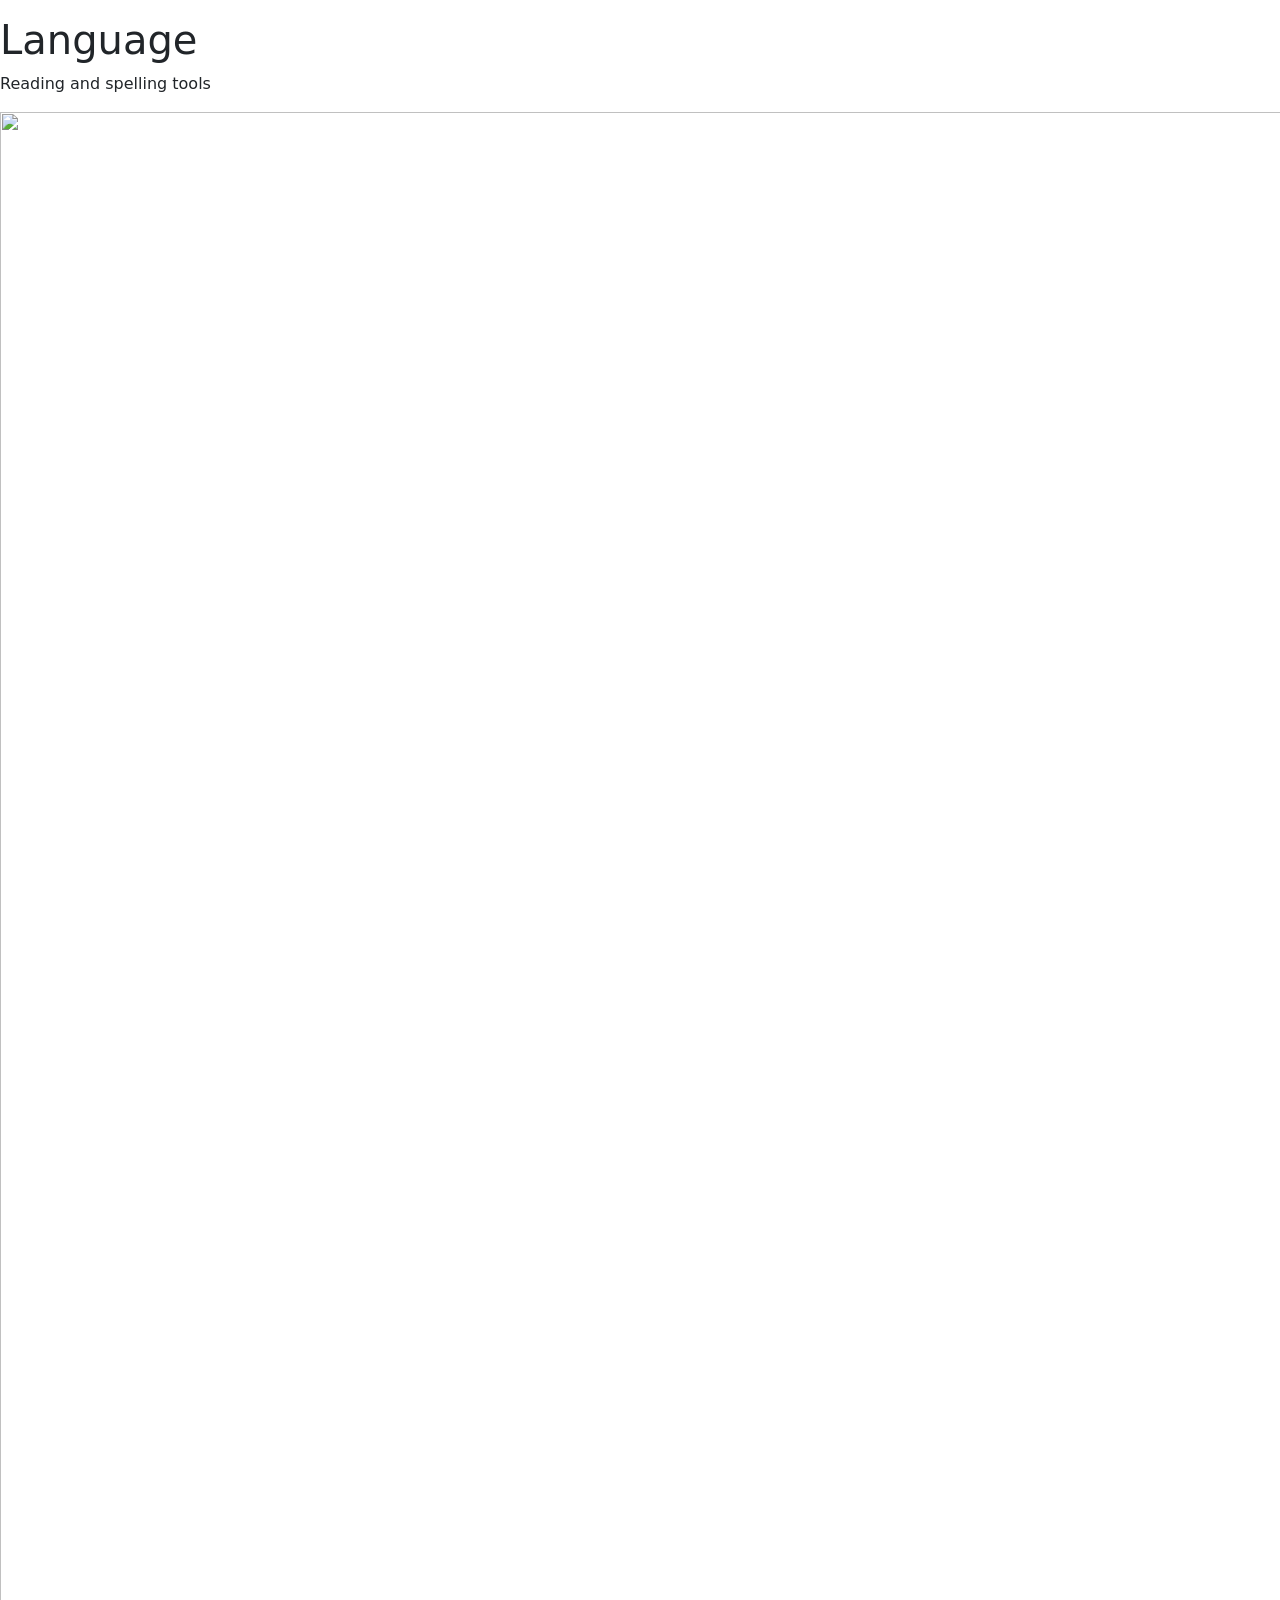
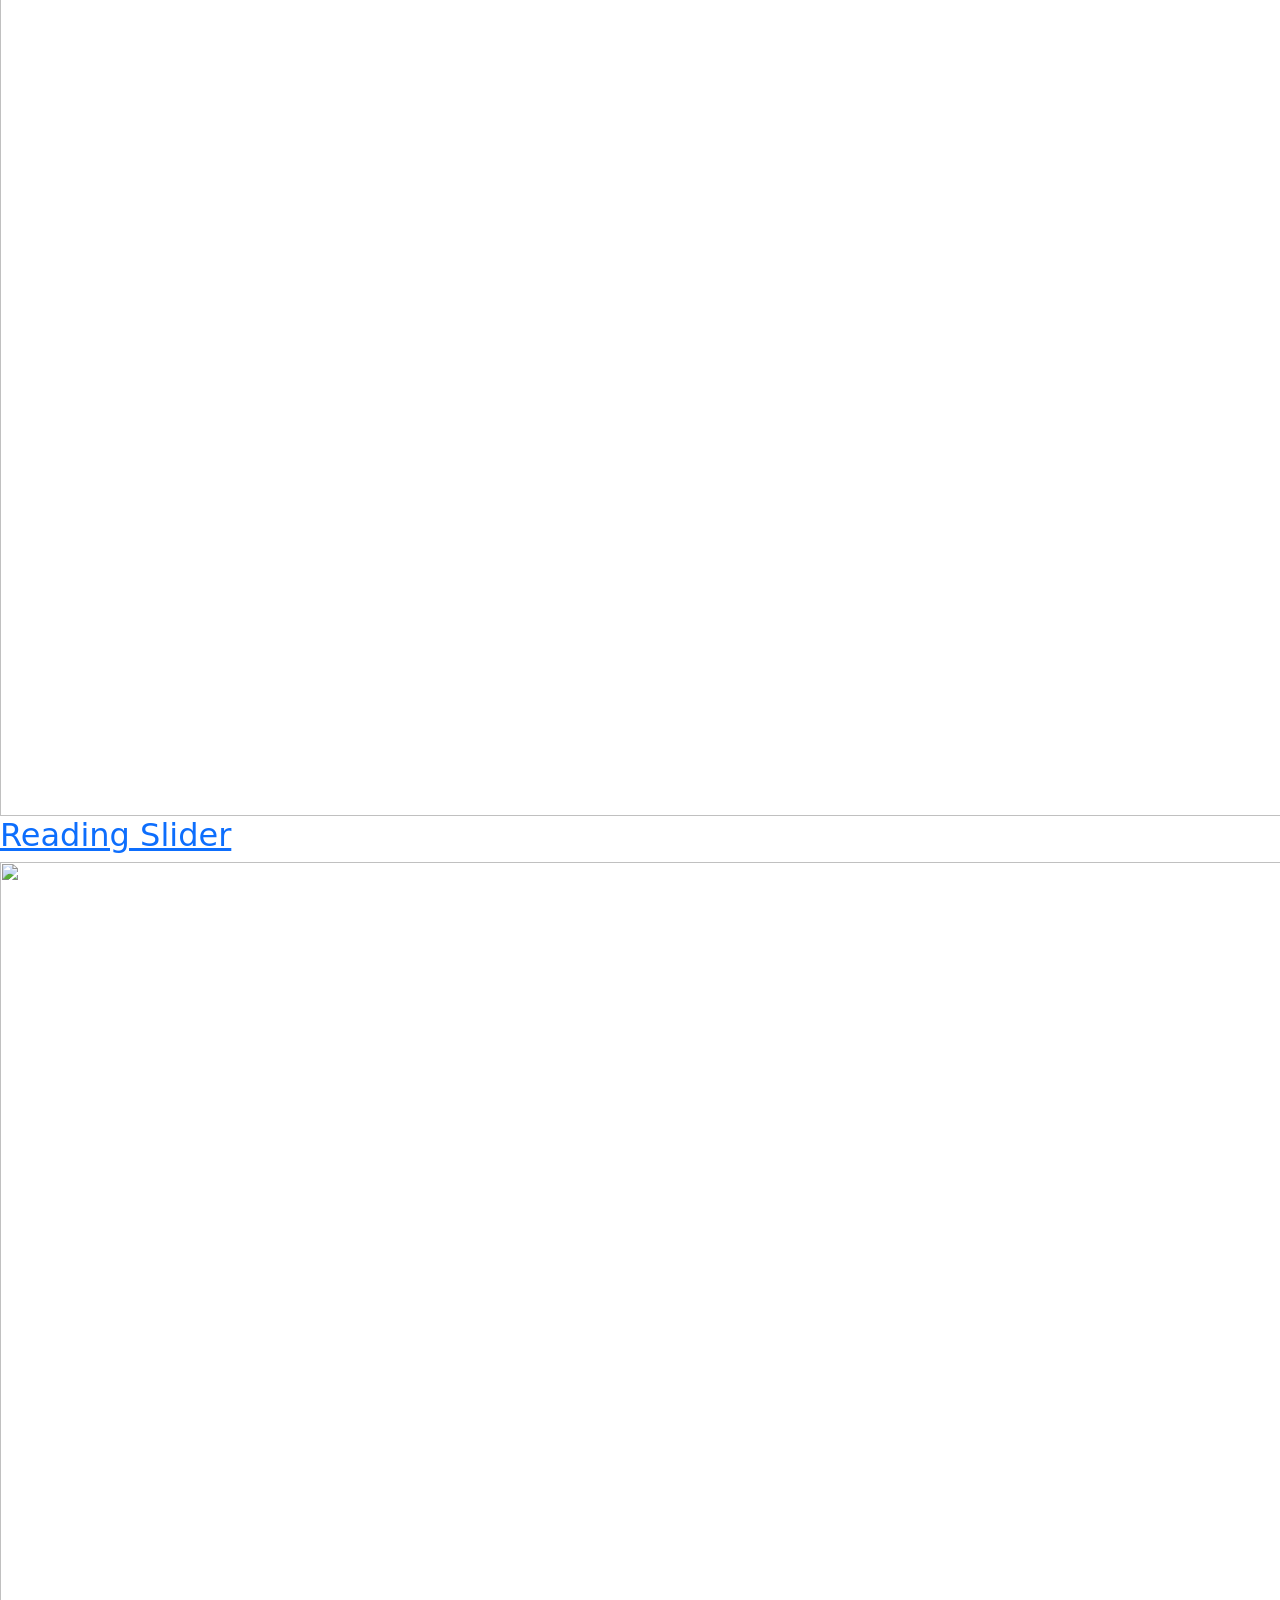
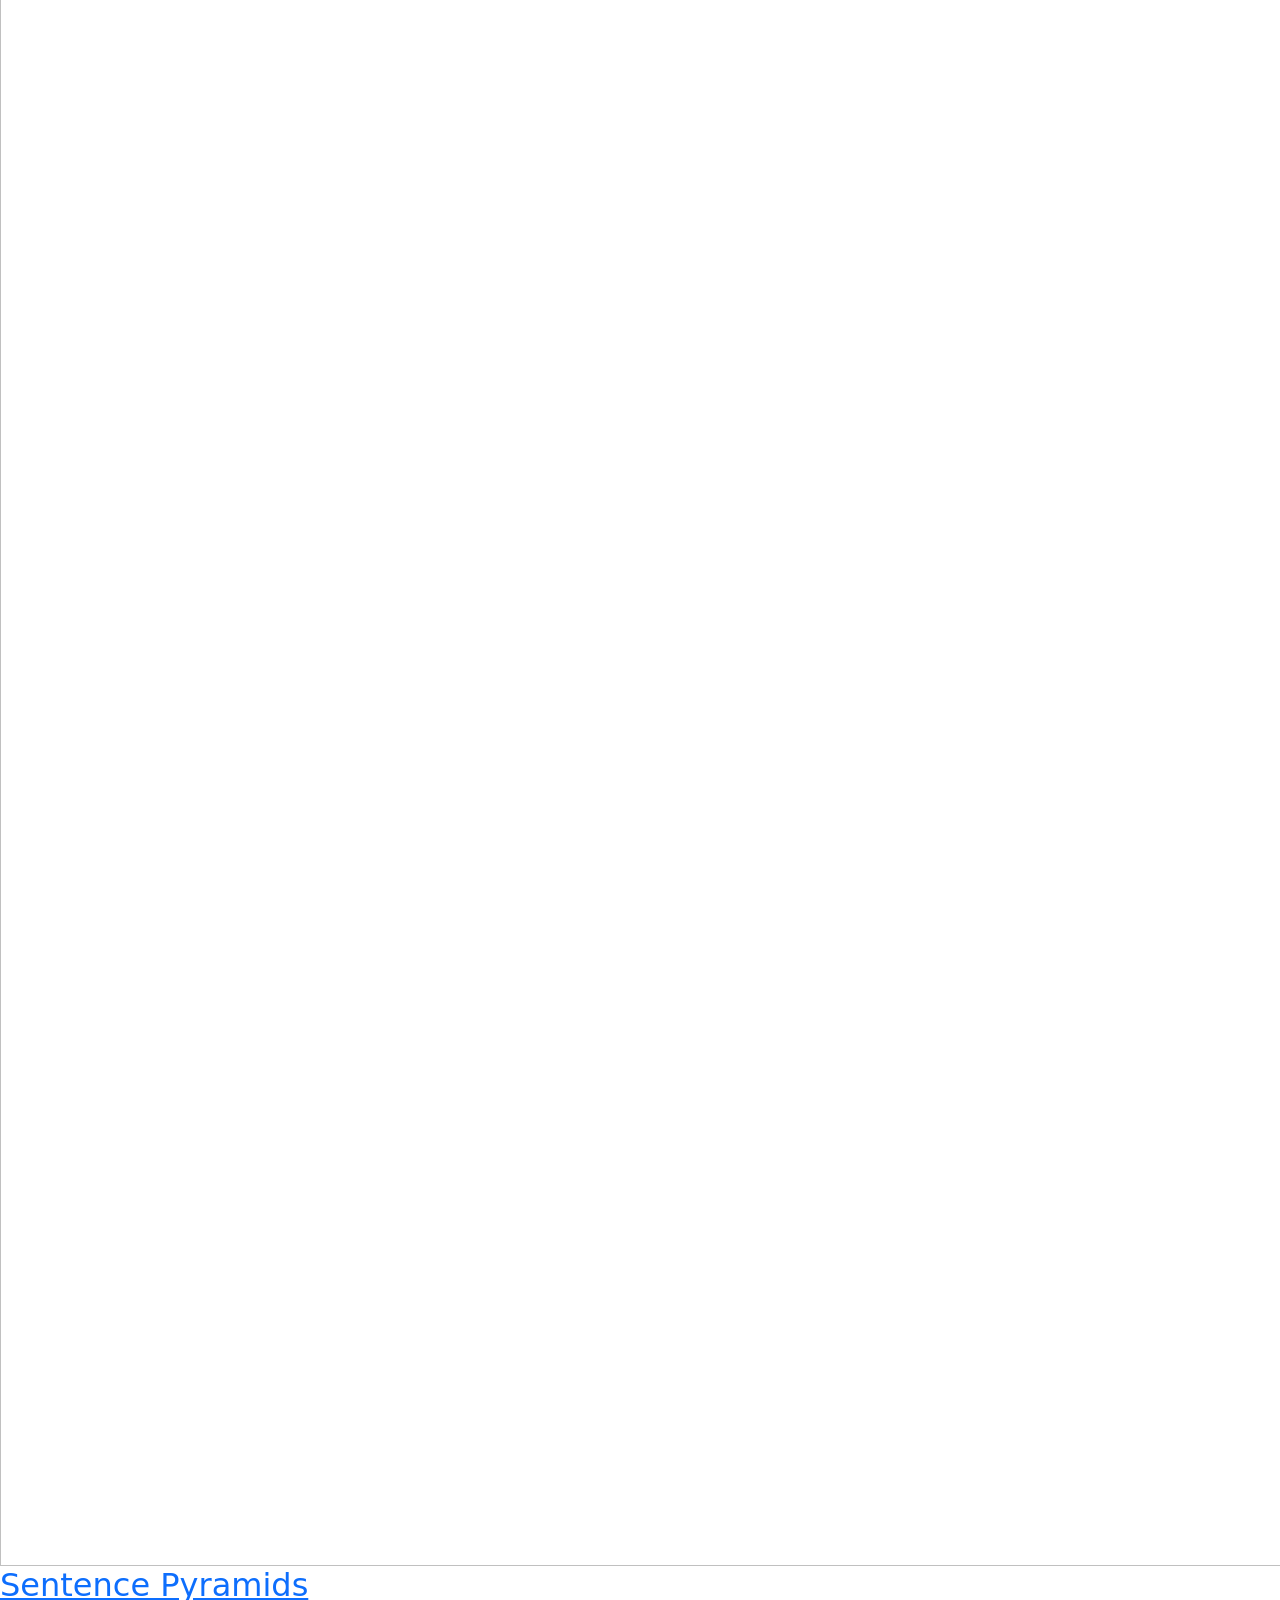
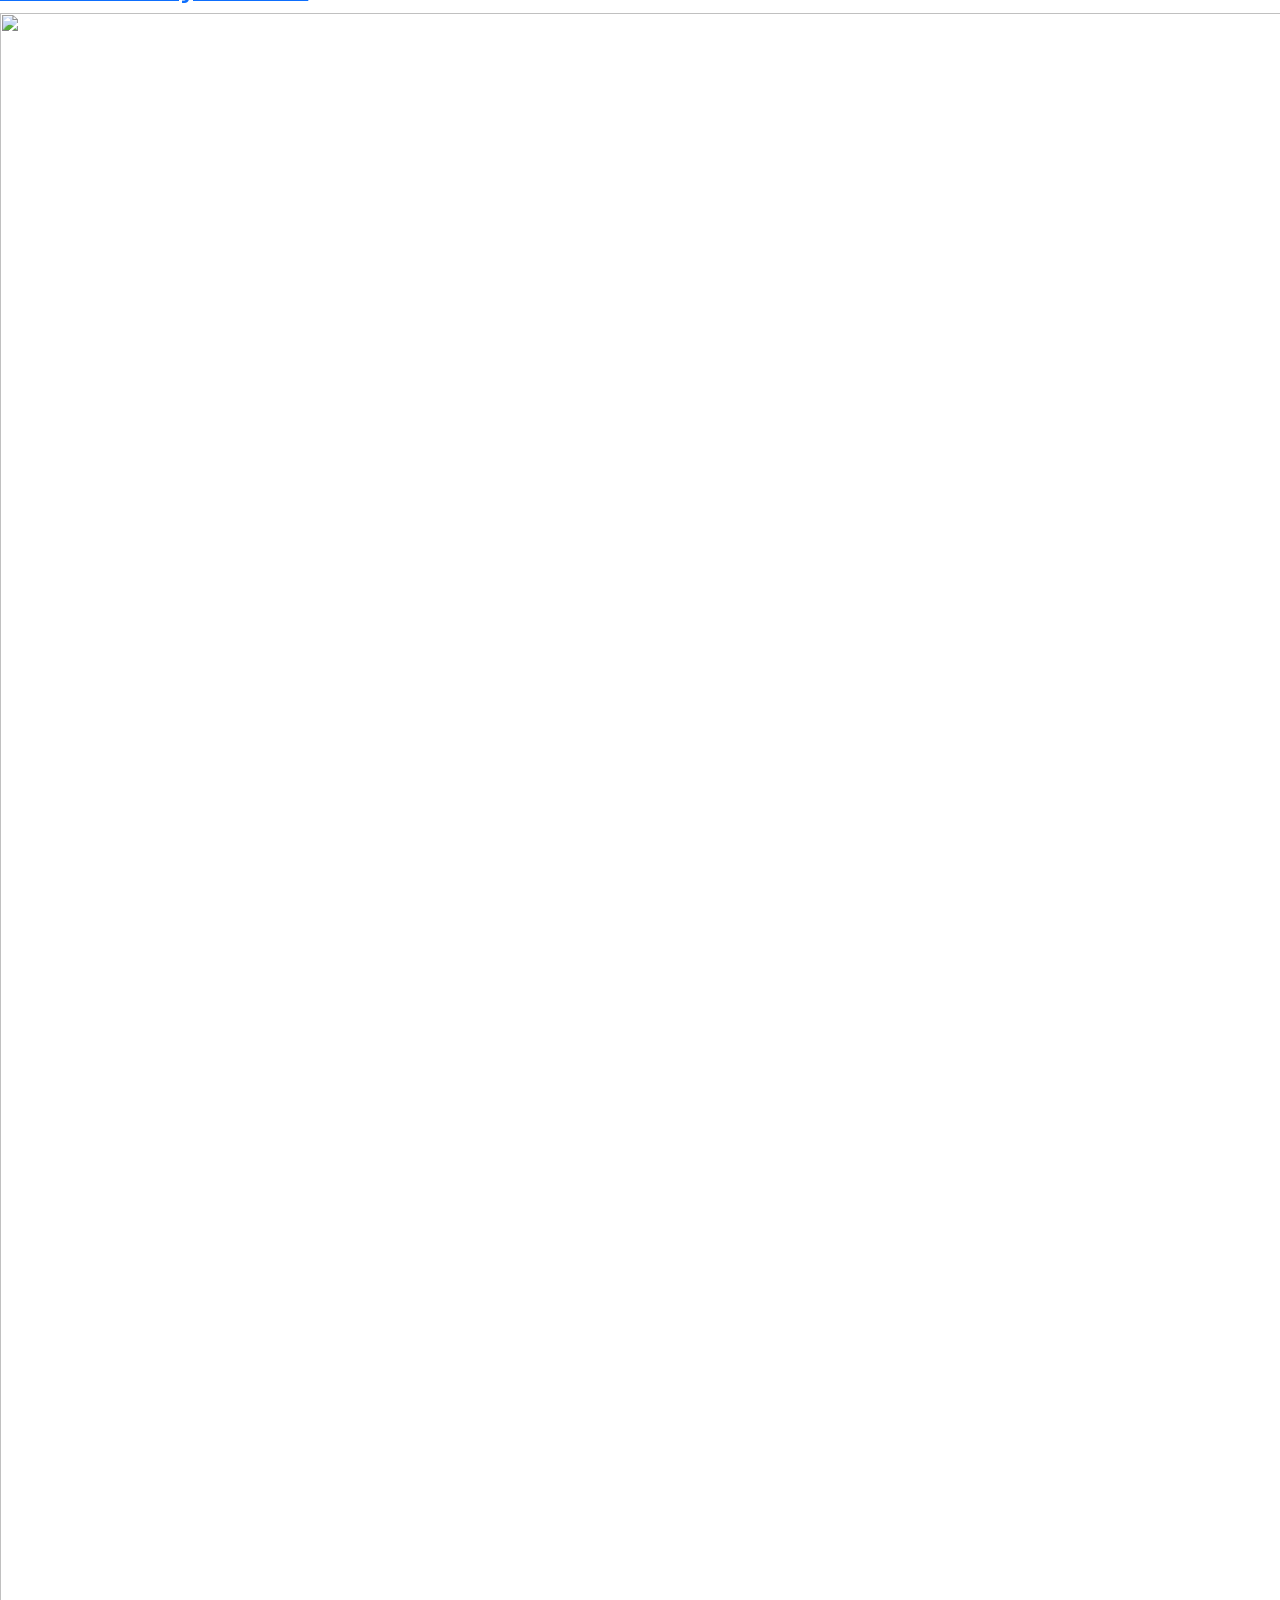
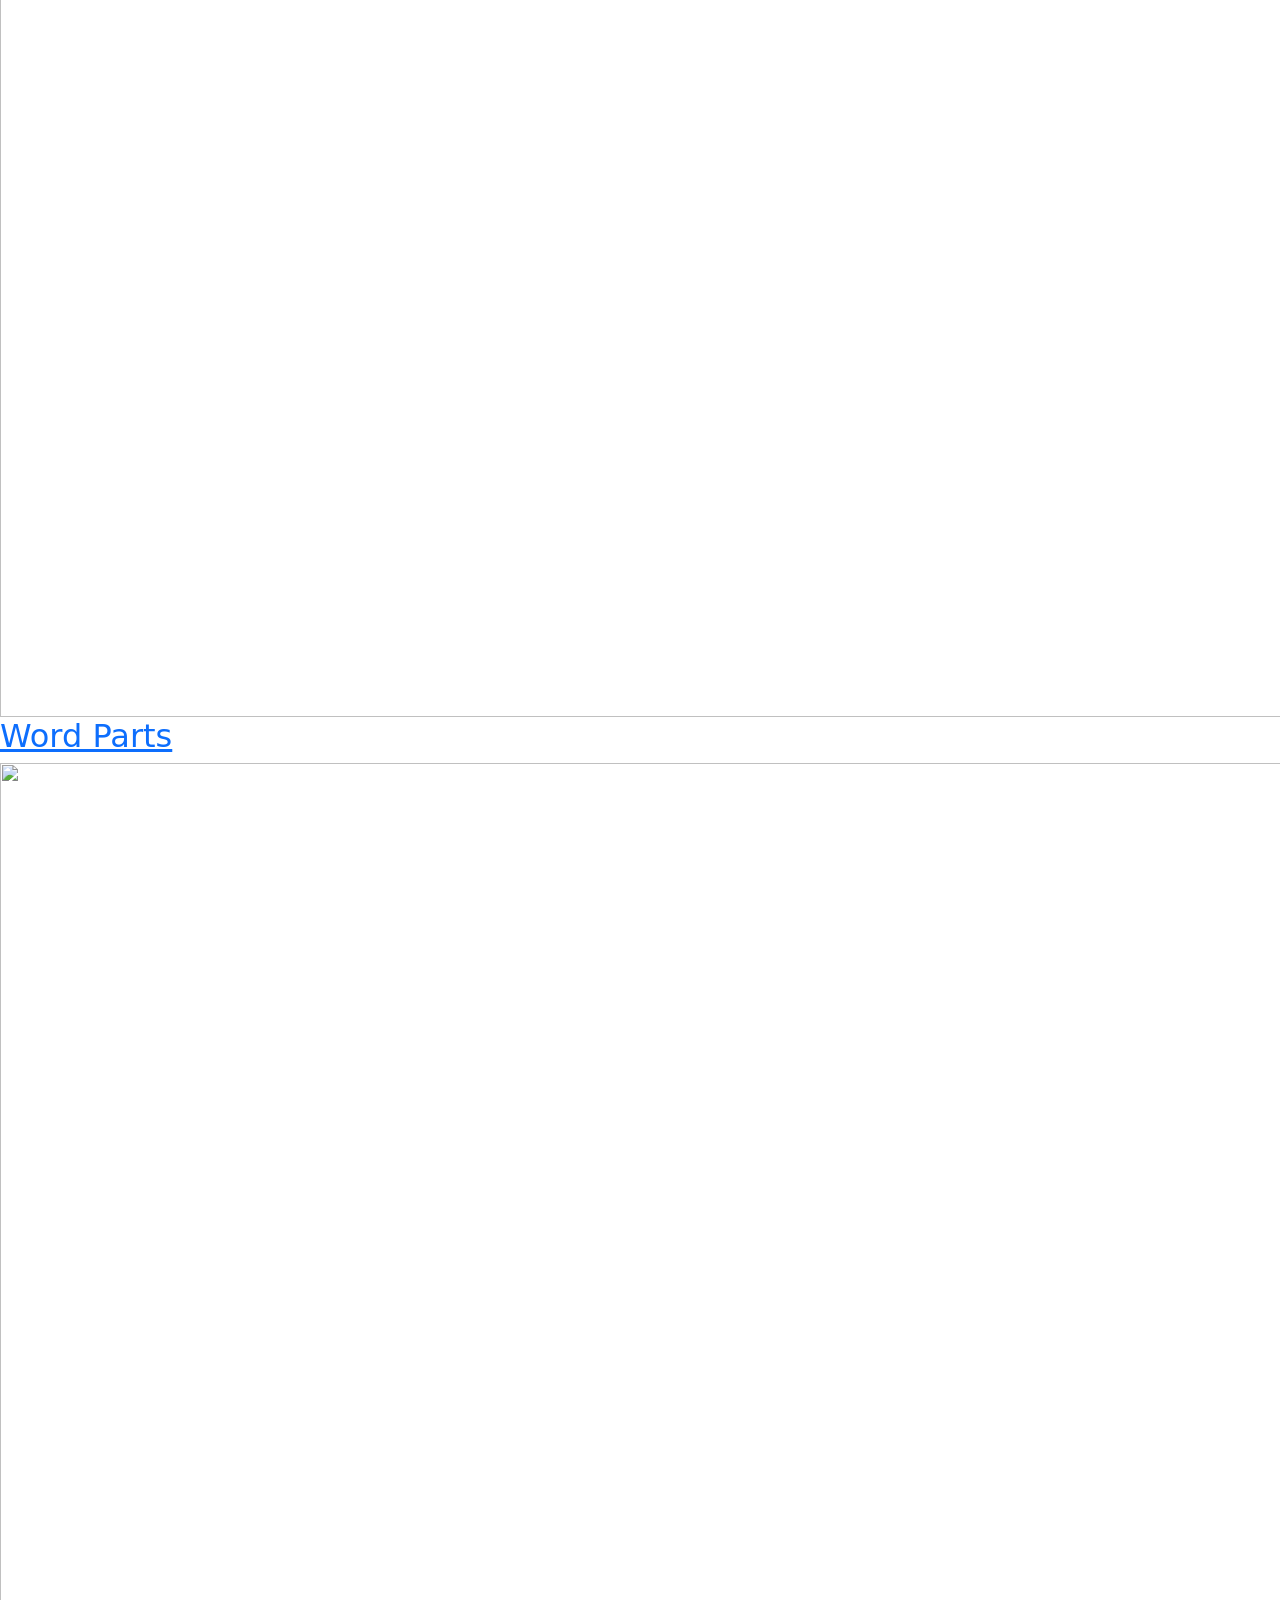
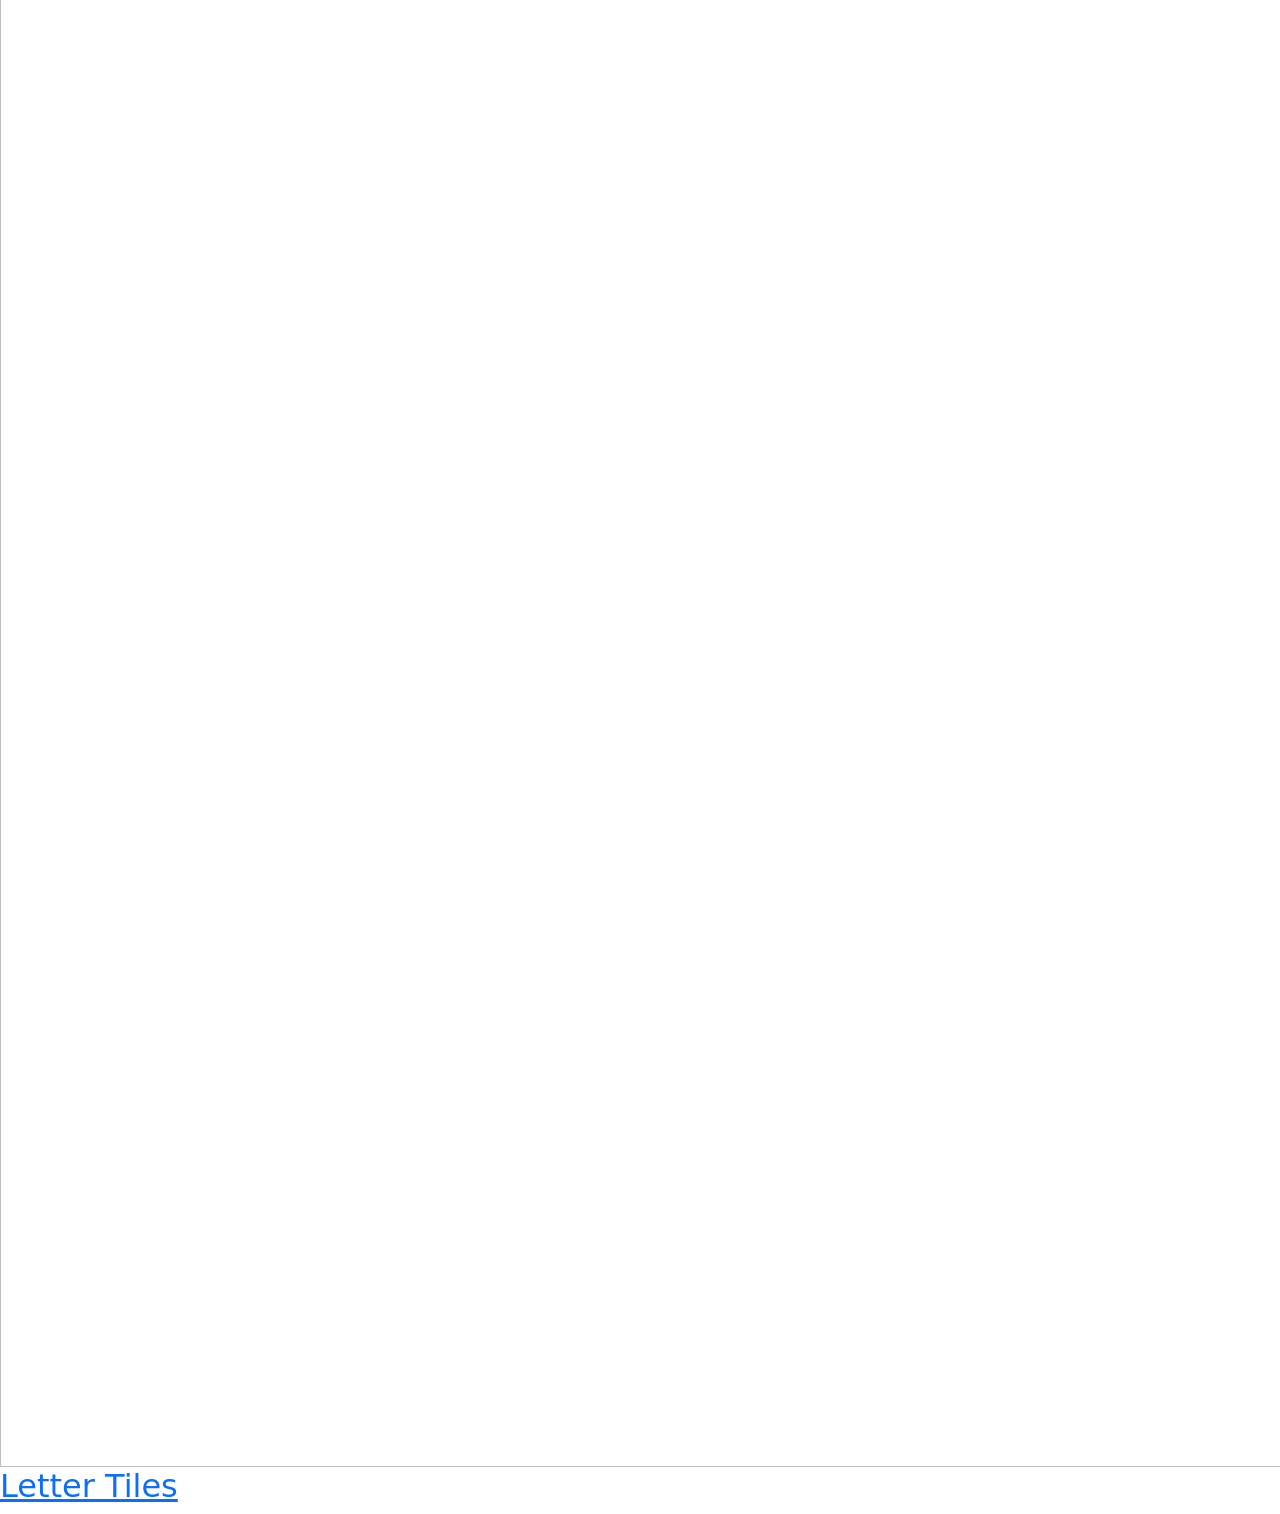
==== language/index.html @ f323478c "Updates social preview" ====
<!doctype html><html lang="en"><head><meta charset="utf-8"><meta name="viewport" content="width=device-width, initial-scale=1"><title>Language Tools</title><link rel="stylesheet" href="https://cdn.jsdelivr.net/npm/bootstrap@5.3.3/dist/css/bootstrap.min.css"><link rel="stylesheet" href="../assets/css/styles.css">
<link rel="icon" type="image/x-icon" href="../favicon.ico?v=puppy3">
<link rel="icon" type="image/png" sizes="32x32" href="../assets/img/branding/favicon-32.png?v=puppy3">
<link rel="apple-touch-icon" sizes="180x180" href="../assets/img/branding/apple-touch-icon.png?v=puppy3">
<!-- LITTLE LEARNING LAB SOCIAL START -->
<meta property="og:type" content="website">
<meta property="og:site_name" content="Little Learning Lab">
<meta property="og:title" content="Language Tools | Little Learning Lab">
<meta property="og:description" content="Explore playful reading and spelling tools in Little Learning Lab.">
<meta property="og:url" content="https://meghanhorton.github.io/learning-lab/language/">
<meta property="og:image" content="https://meghanhorton.github.io/learning-lab/assets/img/branding/social-preview.png?v=7913369b5743">
<meta property="og:image:secure_url" content="https://meghanhorton.github.io/learning-lab/assets/img/branding/social-preview.png?v=7913369b5743">
<meta property="og:image:type" content="image/png">
<meta property="og:image:width" content="1734">
<meta property="og:image:height" content="907">
<meta property="og:image:alt" content="A fan of colorful cards for Reading Slider, Sentence Pyramids, Word Parts, Letter Tiles, Addition, and Lesson Plan.">
<meta name="twitter:card" content="summary_large_image">
<meta name="twitter:title" content="Language Tools | Little Learning Lab">
<meta name="twitter:description" content="Explore playful reading and spelling tools in Little Learning Lab.">
<meta name="twitter:image" content="https://meghanhorton.github.io/learning-lab/assets/img/branding/social-preview.png?v=7913369b5743">
<meta name="twitter:image:alt" content="A fan of colorful cards for Reading Slider, Sentence Pyramids, Word Parts, Letter Tiles, Addition, and Lesson Plan.">
<!-- LITTLE LEARNING LAB SOCIAL END -->
</head><body data-page="language"><nav id="appbar" class="appbar" aria-label="App navigation"><div class="nav-group" data-nav-slot="links"></div><span class="appbar-title"></span><div class="nav-group" data-nav-slot="reading"></div><div class="nav-group nav-actions" data-nav-slot="actions"></div><div class="nav-group" data-nav-slot="timer"></div><p id="app-notice" class="app-notice" role="status" aria-live="polite"></p></nav><main class="page-content home-content"><header class="language-page-heading"><h1>Language</h1><p>Reading and spelling tools</p></header><nav class="tool-grid" aria-label="Language tools"><a class="mascot-tool-card" data-tool="slider" href="slider.html"><span class="mascot-tool-art"><img src="../assets/img/tool-icons/reading-slider.png" alt="" width="2048" height="2304" loading="lazy" decoding="async"></span><h2 class="mascot-tool-title">Reading Slider</h2></a>
<a class="mascot-tool-card" data-tool="pyramid" href="pyramid.html"><span class="mascot-tool-art"><img src="../assets/img/tool-icons/sentence-pyramids.png" alt="" width="2048" height="2304" loading="lazy" decoding="async"></span><h2 class="mascot-tool-title">Sentence Pyramids</h2></a>
<a class="mascot-tool-card" data-tool="wordparts" href="wordparts.html"><span class="mascot-tool-art"><img src="../assets/img/tool-icons/word-parts.png" alt="" width="2048" height="2304" loading="lazy" decoding="async"></span><h2 class="mascot-tool-title">Word Parts</h2></a>
<a class="mascot-tool-card" data-tool="lettertiles" href="lettertiles.html"><span class="mascot-tool-art"><img src="../assets/img/tool-icons/letter-tiles.png" alt="" width="2048" height="2304" loading="lazy" decoding="async"></span><h2 class="mascot-tool-title">Letter Tiles</h2></a></nav></main><script src="https://code.jquery.com/jquery-3.7.1.min.js"></script><script src="../assets/js/app.js"></script></body></html>
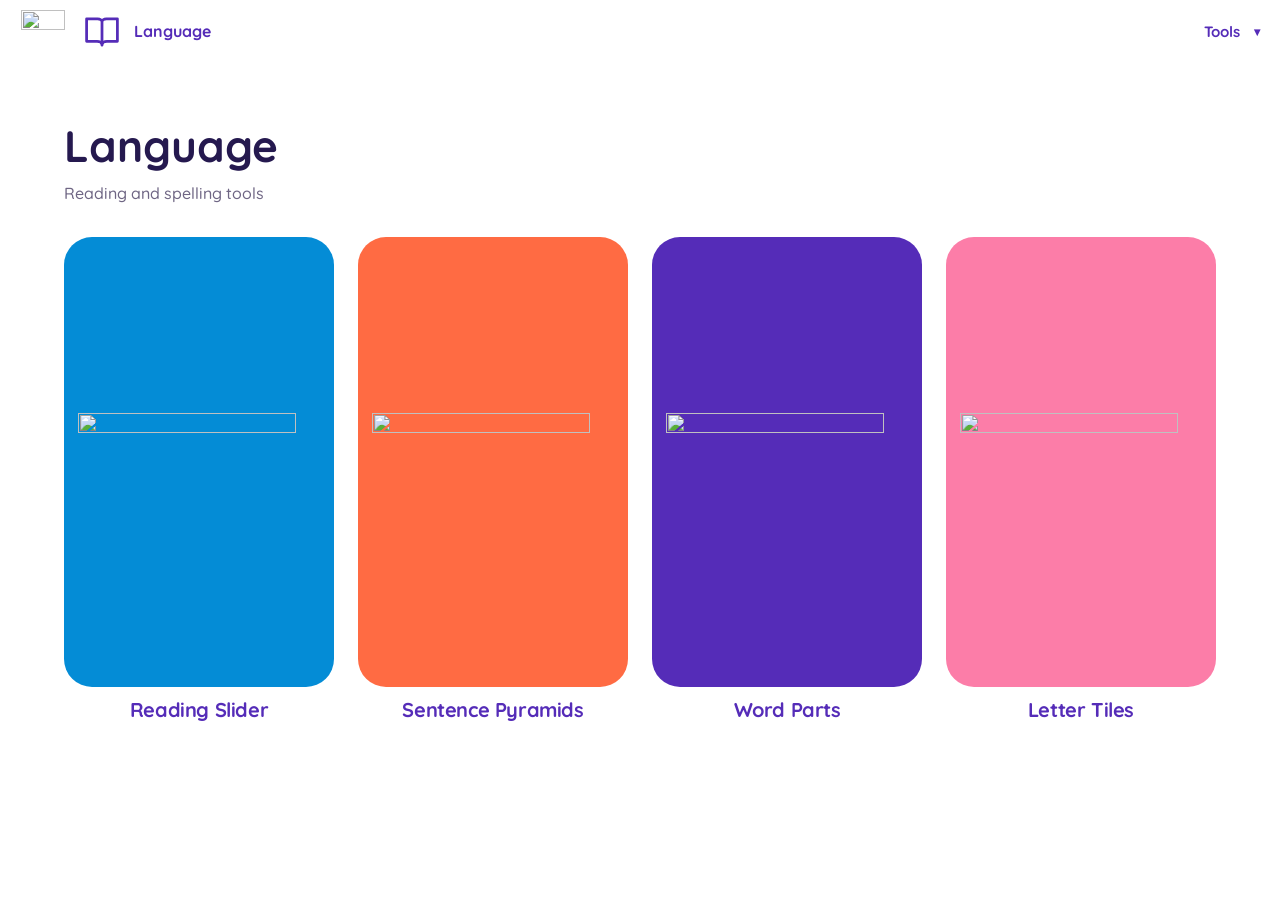
==== commit 48af0b52: "Adds analytics" ====
--- a/language/index.html
+++ b/language/index.html
@@ -1,4 +1,15 @@
-<!doctype html><html lang="en"><head><meta charset="utf-8"><meta name="viewport" content="width=device-width, initial-scale=1"><title>Language Tools</title><link rel="stylesheet" href="https://cdn.jsdelivr.net/npm/bootstrap@5.3.3/dist/css/bootstrap.min.css"><link rel="stylesheet" href="../assets/css/styles.css">
+<!doctype html><html lang="en"><head>
+<!-- LITTLE LEARNING LAB ANALYTICS START -->
+<script async src="https://www.googletagmanager.com/gtag/js?id=G-BHK6CX0T9Q"></script>
+<script>
+  window.dataLayer = window.dataLayer || [];
+  function gtag(){dataLayer.push(arguments);}
+  gtag('js', new Date());
+  gtag('config', 'G-BHK6CX0T9Q', { page_location: location.origin + location.pathname });
+</script>
+<script src="../assets/js/analytics.js" defer></script>
+<!-- LITTLE LEARNING LAB ANALYTICS END -->
+<meta charset="utf-8"><meta name="viewport" content="width=device-width, initial-scale=1"><title>Language Tools</title><link rel="stylesheet" href="https://cdn.jsdelivr.net/npm/bootstrap@5.3.3/dist/css/bootstrap.min.css"><link rel="stylesheet" href="../assets/css/styles.css">
 <link rel="icon" type="image/x-icon" href="../favicon.ico?v=puppy3">
 <link rel="icon" type="image/png" sizes="32x32" href="../assets/img/branding/favicon-32.png?v=puppy3">
 <link rel="apple-touch-icon" sizes="180x180" href="../assets/img/branding/apple-touch-icon.png?v=puppy3">
--- a/assets/css/styles.css
+++ b/assets/css/styles.css
@@ -0,0 +1,681 @@
+@import url('https://fonts.googleapis.com/css2?family=Quicksand:wght@400;500;600;700&display=swap');
+@font-face {
+  font-family: 'KG Primary Penmanship Alt';
+  src: url('../fonts/KGPrimaryPenmanshipAlt.ttf') format('truetype');
+  font-weight: 400;
+  font-style: normal;
+  font-display: swap;
+}
+/* Screenshot-based palette: white, deep purple, and saturated activity colors. */
+:root {
+  --nav-height: 76px;
+  --ink: #25194f;
+  --muted-ink: #736b8b;
+  --accent: var(--theme-purple);
+  --accent-dark: #442393;
+  --border-color: #ded8ef;
+  --unread-color: #777;
+  --read-color: #000;
+  --pending-color: #eee;
+  --completed-color: #777;
+  --track-color: #dedbe8;
+  --emphasis-track-color: var(--theme-yellow);
+  --emphasis-track-read-color: var(--theme-orange);
+  --part-color: var(--theme-purple);
+  --part-read-color: #442393;
+  --dot-color: var(--theme-purple);
+  --handle-size: 68px;
+  --theme-yellow: #FFC567;
+  --theme-red: #FC4F42;
+  --theme-purple: #552CB8;
+  --theme-pink: #FC7DA8;
+  --theme-orange: #FF6B43;
+  --theme-light-blue: #048CD6;
+}
+* { box-sizing: border-box; }
+[hidden] { display: none; }
+body { margin: 0; color: var(--ink); background: #fff; font-family: 'Quicksand',Arial,sans-serif; font-weight: 500; }
+button, input, textarea, select, .btn, .form-control { font-family: inherit; }
+button, a { -webkit-tap-highlight-color: transparent; }
+button:disabled { opacity: .35; cursor: default; }
+body.is-reading { overflow: hidden; }
+h1, h2, h3 { color: var(--ink); font-weight: 700; }
+a { color: var(--accent); }
+.page-content { max-width: 1000px; margin: auto; padding: calc(var(--nav-height) + 40px) 24px 56px; }
+.setup-panel { max-width: 850px; }
+.setup-panel > h1 { font-size: clamp(32px,4vw,44px); letter-spacing: -.025em; margin-bottom: 28px; }
+.setup-panel > form { padding: 0; background: transparent; border: 0; border-radius: 0; box-shadow: none; }
+.form-label { font-weight: 700; color: var(--ink); }
+.form-control, .form-select { border: 1.5px solid #d9d2eb; border-radius: 12px; color: var(--ink); background-color: #fff; padding: .7rem .9rem; }
+.form-control:focus, .form-select:focus { border-color: #8864D0; box-shadow: 0 0 0 3px #552CB814; }
+.form-control::placeholder { color: #a39bb7; }
+.form-range::-webkit-slider-thumb { background: var(--accent); }
+.form-range::-moz-range-thumb { background: var(--accent); }
+.btn { border-radius: 12px; font-weight: 700; padding: .65rem 1rem; border-width: 1.5px; box-shadow: none; }
+.btn-lg { border-radius: 14px; padding: .9rem 1.7rem; font-size: 20px; }
+.btn-primary { --bs-btn-bg: #552CB8; --bs-btn-border-color: #552CB8; --bs-btn-hover-bg: #4A26A2; --bs-btn-hover-border-color: #4A26A2; --bs-btn-active-bg: #442393; --bs-btn-active-border-color: #442393; --bs-btn-disabled-bg: #552CB8; --bs-btn-disabled-border-color: #552CB8; }
+.btn-outline-primary { --bs-btn-color: #552CB8; --bs-btn-border-color: #cec3f5; --bs-btn-hover-color: #442393; --bs-btn-hover-bg: #f4f0ff; --bs-btn-hover-border-color: #a898ed; --bs-btn-active-bg: #f4f0ff; --bs-btn-active-color: #442393; }
+.btn-outline-secondary { --bs-btn-color: #5f557b; --bs-btn-border-color: #dcd5eb; --bs-btn-hover-color: #25194f; --bs-btn-hover-bg: #f6f3fc; --bs-btn-hover-border-color: #b8acce; }
+.btn-outline-danger { --bs-btn-color: #BC3B32; --bs-btn-border-color: var(--theme-red); --bs-btn-hover-bg: var(--theme-red); --bs-btn-hover-color: #fff; --bs-btn-hover-border-color: var(--theme-red); }
+/* Navigation: white, dark-purple icons, thin borders, no raised button shadows. */
+.appbar { position: fixed; inset: 0 0 auto; min-height: 76px; padding: 12px 20px; background: white; border-bottom: 1px solid #f0edf5; box-shadow: none; display: flex; align-items: center; gap: 14px; flex-wrap: wrap; z-index: 1000; }
+.nav-group { display: flex; align-items: center; gap: 8px; }
+.nav-actions { margin-left: auto; }
+.appbar-title { display:flex; align-items:center; flex-shrink:0; }
+.icon-button { display: inline-flex; align-items: center; justify-content: center; flex: 0 0 auto; width: 46px; height: 46px; padding: 10px; border: 1px solid #ded6f1; border-radius: 12px; background: white; color: var(--ink); cursor: pointer; text-decoration: none; box-shadow: none; transition: background-color 120ms, border-color 120ms; }
+.icon-button[hidden] { display: none; }
+.icon-button:hover:not(:disabled) { color: var(--accent); background: #f4f0ff; border-color: #b9aaf0; }
+.icon-button:focus-visible { outline: 3px solid var(--accent); outline-offset: 3px; }
+.icon-button.success-button { color: white; border-color: #552CB8; background: #552CB8; }
+.icon-button.success-button:hover:not(:disabled) { color: white; border-color: #442393; background: #442393; }
+.nav-icon { width: 23px; height: 23px; flex: 0 0 auto; }
+.nav-count { font-size: 13px; font-weight: 700; color: var(--muted-ink); white-space: nowrap; padding: 0 3px; }
+.timer-value { min-width: 65px; padding: 7px 9px; border-radius: 9px; background: #f5f1ff; color: var(--ink); font-variant-numeric: tabular-nums; font-weight: 700; text-align: center; }
+.app-notice { position: absolute; top: 100%; left: 12px; right: 12px; text-align: center; font-size: 13px; color: var(--muted-ink); pointer-events: none; background: #ffffffee; }
+.app-notice:empty { display: none; }
+/* Homepage: saturated activity tiles, like the activity-grid reference. */
+.home-content { max-width: 1200px; }
+.tool-grid { display: grid; grid-template-columns: repeat(2,minmax(0,1fr)); gap: 24px; }
+.tool-card { display: flex; flex-direction: column; align-items: flex-start; min-height: 310px; padding: 28px; border-radius: 27px; border: 0; text-decoration: none; box-shadow: none; transition: transform 140ms; }
+.tool-card:hover { color: inherit; transform: translateY(-3px); }
+.tool-card:focus-visible { outline: 4px solid var(--accent); outline-offset: 6px; }
+.tool-card h2 { color: inherit; font-size: 27px; letter-spacing: -.025em; font-weight: 700; margin-bottom: 12px; }
+.tool-card p { font-size: 16px; line-height: 1.5; margin-bottom: 24px; }
+.tool-card .card-open { margin-top: auto; font-weight: 700; width: 100%; display: flex; align-items: center; justify-content: space-between; gap: 14px; }
+.tool-card .card-open > span { font-size: 25px; line-height: 1; }
+.tool-card .card-icon { width: 64px; height: 64px; margin-bottom: 26px; padding: 0; background: transparent; }
+.tool-card[data-tool='slider'] { background:var(--tool-color); color:var(--tool-ink); }
+.tool-card[data-tool='pyramid'] { background:var(--tool-color); color:var(--tool-ink); }
+.tool-card[data-tool='wordparts'] { background:var(--tool-color); color:var(--tool-ink); }
+.tool-card[data-tool='lettertiles'] { background:var(--tool-color); color:var(--tool-ink); }
+/* Parent-facing emphasis settings remain simple and separate from child practice. */
+.emphasis-settings { border: 1px solid #e1d9f2; border-radius: 14px; padding: 18px; margin: 24px 0; background: #faf8ff; }
+.emphasis-settings legend { float: none; width: auto; font-size: 15px; padding: 0 8px; color: #6a5e86; font-weight: 700; }
+/* Reading canvas: uncluttered text, purple handle, and gold emphasized track. */
+.reader-panel { position: fixed; top: var(--nav-height); right: 0; bottom: 0; left: 0; display: flex; flex-direction: column; background: #fff; }
+.reader-panel[hidden] { display: none; }
+.reading-viewport { flex: 1; min-height: 0; position: relative; overflow: auto; scrollbar-width: none; overscroll-behavior: contain; }
+.reading-viewport::-webkit-scrollbar { display: none; }
+.reading-stage { --reading-size: 64px; --word-gap: 28px; --line-gap: 20px; height: 100%; position: relative; }
+.reading-footer { padding: 16px 20px; text-align: center; color: #958baa; font-size: 14px; min-height: 48px; }
+.reading-row { position: relative; display: flex; align-items: flex-start; justify-content: center; gap: var(--word-gap); flex-wrap: nowrap; width: max-content; }
+.reading-word { flex: 0 0 auto; min-width: 46px; }
+.reading-letters { display: flex; justify-content: center; white-space: nowrap; font-family: 'KG Primary Penmanship Alt',Arial,sans-serif; font-size: var(--word-size,var(--reading-size)); font-weight: 400; font-synthesis: none; line-height: 1.25; letter-spacing: .025em; }
+.reading-letter { display: inline-block; color: var(--unread-color); transition: color 80ms; }
+.reading-letter.is-read { color: var(--read-color); }
+.reading-letter.part-letter { color: var(--part-color); }
+.reading-letter.part-letter.is-read { color: var(--part-read-color); }
+.reading-slider { position: relative; height: 48px; margin-top: 8px; pointer-events: none; }
+.reading-track { position: absolute; top: 50%; left: 0; right: 0; height: 8px; transform: translateY(-50%); border-radius: 999px; background: var(--track-color); overflow: hidden; }
+.track-segment { position: absolute; top: 0; bottom: 0; left: var(--segment-left); width: var(--segment-width); background: var(--track-color); overflow: hidden; }
+.track-segment.is-emphasis { background: var(--emphasis-track-color); }
+.track-fill { position: absolute; inset: 0 auto 0 0; width: var(--segment-progress,0%); background: var(--read-color); }
+.track-segment.is-emphasis .track-fill { background: var(--emphasis-track-read-color); }
+.reading-handle { position: absolute; left: var(--dot-x,0px); bottom: 24px; width: var(--handle-size); height: var(--handle-size); transform: translate(-50%,50%); border: 5px solid white; border-radius: 50%; background: var(--dot-color); box-shadow: 0 2px 5px #25194f20; cursor: grab; touch-action: none; user-select: none; z-index: 2; }
+.reading-handle::before { content: ''; position: absolute; inset: -8px; border-radius: 50%; }
+.is-dragging .reading-handle { cursor: grabbing; }
+.reading-handle:focus-visible { outline: 3px solid var(--accent-dark); outline-offset: 4px; }
+.reading-row, .reading-viewport, .reading-footer { -webkit-user-select: none; user-select: none; -webkit-touch-callout: none; }
+/* Slider rows and CSV navigation. */
+body[data-page='slider'] .reading-viewport { scroll-snap-type: y mandatory; }
+.reading-page { height: 100%; min-height: 100%; width: 100%; display: flex; justify-content: center; align-items: center; padding: 30px 56px; scroll-snap-align: start; scroll-snap-stop: always; }
+.measurement-row { position: fixed; top: 0; left: -10000px; width: max-content; display: flex; visibility: hidden; pointer-events: none; }
+.example-dots { position: absolute; top: 20px; bottom: 65px; left: 8px; display: flex; flex-direction: column; align-items: center; gap: 6px; overflow-y: auto; z-index: 3; }
+.example-dots[hidden] { display: none; }
+.example-dot { width: 34px; height: 34px; padding: 0; background: transparent; border: 0; border-radius: 50%; display: grid; place-items: center; }
+.example-dot::before { content: ''; width: 10px; height: 10px; border-radius: 50%; background: #dcd5ea; }
+.example-dot.is-completed::before { background: #048CD6; }
+.example-dot.is-current::before { background: var(--accent); width: 14px; height: 14px; }
+.example-dot:focus-visible { outline: 2px solid var(--accent); }
+/* Pyramid line states. */
+body[data-page='pyramid'] .reading-stage { display: flex; flex-direction: column; align-items: center; justify-content: safe center; gap: var(--line-gap); padding: 20px 44px; }
+body[data-page='pyramid'] .reading-row { flex: 0 0 auto; }
+body[data-page='pyramid'] .reading-row:not(.is-current) .reading-slider,
+body[data-page='pyramid'] .reading-row:not(.is-current) .reading-handle { visibility: hidden; }
+body[data-page='pyramid'] .is-pending .reading-letter { color: var(--pending-color); }
+body[data-page='pyramid'] .is-completed .reading-letter { color: var(--completed-color); }
+/* Word Parts: no text boxes, backgrounds, or underlines. */
+body[data-page='wordparts'] .reading-stage { overflow: hidden; }
+body[data-page='wordparts'] .reading-row { position: absolute; left: 50%; top: 50%; transform: translate(calc(-50% + var(--anchor-offset,0px)),-50%); opacity: 0; visibility: hidden; pointer-events: none; }
+body[data-page='wordparts'] .reading-row.is-current { opacity: 1; visibility: visible; pointer-events: auto; }
+body[data-page='wordparts'] .reading-row.is-leaving { opacity: 1; visibility: visible; }
+.is-leaving .part-letter,.is-leaving .reading-slider,.is-leaving .reading-handle { visibility: hidden; }
+.is-leaving .reading-letter:not(.part-letter) { animation: letter-out 240ms ease-in forwards; }
+.is-entering .reading-letter:not(.part-letter) { animation: letter-in 300ms ease-out both; }
+.part-intro { position: absolute; inset: 0; display: flex; flex-direction: column; align-items: center; justify-content: center; gap: 22px; background: white; text-align: center; }
+.part-intro h2 { color: var(--ink); font-size: 20px; }
+.part-intro p { color: var(--muted-ink); }
+.intro-part { color: var(--part-color); font-family: 'KG Primary Penmanship Alt',Arial,sans-serif; font-size: clamp(80px,18vw,180px); line-height: 1.15; }
+@keyframes letter-out { to { opacity: 0; transform: translateY(-20px); } }
+@keyframes letter-in { from { opacity: 0; transform: translateY(20px); } to { opacity: 1; transform: translateY(0); } }
+/* Lesson plan: understated white sections and a yellow total-time accent. */
+.lesson-heading { display: grid; grid-template-columns: minmax(0,1fr) auto; gap: 20px; align-items: start; margin-bottom: 28px; }
+.lesson-heading h1 { font-size: clamp(30px,4vw,42px); letter-spacing: -.025em; }
+.lesson-total-card { min-width: 120px; padding: 12px 17px; border: 0; border-radius: 15px; background: #FFC567; color: var(--ink); text-align: right; }
+.lesson-total-card span { display: block; font-size: 12px; font-weight: 700; }
+.lesson-total-card output { font-size: 27px; font-weight: 700; font-variant-numeric: tabular-nums; }
+.lesson-section { background: white; border: 1px solid #e5dfef; border-radius: 18px; padding: 24px; margin-bottom: 20px; box-shadow: none; }
+.section-heading { display: flex; align-items: center; gap: 12px; flex-wrap: wrap; margin-bottom: 16px; }
+.section-heading h2 { color: var(--ink); font-size: 23px; font-weight: 700; margin: 0; }
+.section-title { flex: 1; min-width: 160px; }
+.lesson-items { list-style: none; margin: 0; padding: 0; }
+.lesson-item { display: grid; grid-template-columns: 26px minmax(0,1fr) auto; gap: 16px; align-items: start; padding: 15px 0; border-top: 1px solid #f1edf6; }
+.lesson-check { width: 26px; height: 26px; border: 1.5px solid #d4cbea; border-radius: 7px; margin-top: 4px; cursor: pointer; }
+.lesson-check:checked { background-color: var(--accent); border-color: var(--accent); }
+.lesson-check:focus { border-color: #8864D0; box-shadow: 0 0 0 3px #552CB815; }
+.lesson-activity { display: inline-block; font-size: 20px; font-weight: 700; padding: 3px 0; overflow-wrap: anywhere; color: var(--accent); text-decoration: none; }
+.lesson-activity:hover { color: var(--accent-dark); text-decoration: underline; text-underline-offset: 4px; }
+.lesson-item.is-complete .lesson-activity { color: #9a91ab; text-decoration: line-through; }
+.item-time { padding-top: 6px; color: #8a809b; font-size: 14px; font-weight: 700; font-variant-numeric: tabular-nums; text-align: right; white-space: nowrap; }
+.lesson-item-content .form-control { margin-bottom: 8px; }
+.edit-only { display: none; }
+.is-editing .edit-only { display: block; }
+.is-editing .view-only { display: none; }
+.is-editing .editor-actions { display: flex; gap: 8px; flex-wrap: wrap; }
+.lesson-note { color: #8d839e; font-size: 13px; line-height: 1.6; }
+.lesson-bottom-actions { display: flex; gap: 10px; flex-wrap: wrap; margin-top: 20px; }
+/* Letter Tiles: simple cyan tiles, white spelling area, mint completion panel. */
+.tile-layout { display: grid; grid-template-columns: minmax(0,1fr) 240px; gap: 28px; max-width: 1200px; width: 100%; margin: 0 auto; padding: 28px 24px; overflow: auto; }
+.tile-layout h2 { color: var(--ink); font-size: 24px; }
+.tile-bank { display: flex; gap: 12px; flex-wrap: wrap; min-height: 100px; padding: 20px 0; }
+.letter-tile { display: inline-flex; position: relative; flex: 0 0 auto; border: 0; border-radius: 14px; background: #048CD6; box-shadow: none; }
+.tile-grab { border: 0; background: transparent; min-width: 66px; height: 74px; padding: 0 14px; display: grid; place-items: center; font-family: 'KG Primary Penmanship Alt',Arial,sans-serif; font-size: 52px; color: var(--ink); line-height: 1; cursor: grab; touch-action: none; user-select: none; }
+.tile-grab:focus-visible { outline: 3px solid var(--accent); outline-offset: 4px; border-radius: 12px; }
+.tile-board { display: flex; align-items: center; align-content: center; gap: 12px; flex-wrap: wrap; min-height: 180px; padding: 26px; border: 2px dashed #d7cdec; border-radius: 20px; background: white; }
+.tile-board.is-drop-target { border-color: #8864D0; background: #faf8ff; }
+.tile-board.is-correct { border-color: #048CD6; background: #f2fcf8; }
+.tile-board .letter-tile { background: #FFC567; }
+.board-placeholder { color: #a194b7; margin: 0; width: 100%; text-align: center; font-weight: 600; pointer-events: none; }
+.tile-remove { position: absolute; top: -8px; right: -8px; width: 24px; height: 24px; line-height: 18px; border: 1px solid #e1d9ef; border-radius: 50%; background: white; color: #817293; font-size: 18px; }
+.tile-actions { display: flex; gap: 10px; flex-wrap: wrap; margin-top: 22px; }
+.tile-feedback { min-height: 32px; margin-top: 22px; font-size: 20px; font-weight: 700; color: #716582; }
+.tile-feedback.is-positive { color: #552CB8; }
+.tile-completed { align-self: start; background: #EDF8FF; border: 0; padding: 24px; border-radius: 20px; }
+.tile-completed h2 { color: var(--ink); font-size: 23px; }
+.tile-completed > p { color: #567A91; font-size: 14px; }
+.tile-completed li { font-family: 'KG Primary Penmanship Alt',Arial,sans-serif; font-size: 34px; color: #552CB8; margin-bottom: 8px; }
+.tile-ghost { position: fixed; left: var(--ghost-x); top: var(--ghost-y); transform: translate(-50%,-50%); z-index: 2000; pointer-events: none; opacity: .94; }
+.is-drag-source { opacity: .35; }
+/* Shared dialogs and celebration. */
+#share-dialog { width: min(92vw,700px); max-height: 85dvh; overflow: auto; padding: 28px; border: 1px solid #d9ceef; border-radius: 18px; font-family: inherit; color: var(--ink); box-shadow: 0 15px 60px #25194f20; }
+#share-dialog h2 { font-size: 25px; }
+#share-dialog::backdrop { background: #25194f55; }
+.confetti { position: fixed; inset: 0; width: 100%; height: 100%; pointer-events: none; z-index: 2000; }
+/* Responsive behavior; reading geometry is unchanged. */
+@media (max-width: 1000px) { .tool-grid { grid-template-columns: repeat(2,minmax(0,1fr)); } }
+@media (max-width: 850px) { .appbar-title { display: flex; } .appbar { gap: 7px; } }
+@media (max-width: 750px) { .tile-layout { grid-template-columns: 1fr; padding: 22px 16px; } .tile-completed { width: 100%; } }
+@media (max-width: 650px) { .tool-grid { grid-template-columns: 1fr; gap: 20px; } .tool-card { min-height: 260px; padding: 26px; } }
+@media (max-width: 576px) {
+  .appbar { padding: 8px; }
+  .nav-group { gap: 4px; }
+  .icon-button { width: 42px; height: 42px; padding: 8px; }
+  .timer-value { min-width: 53px; padding: 7px; font-size: 14px; }
+  .page-content { padding-left: 18px; padding-right: 18px; }
+  .reading-page { padding-left: 44px; padding-right: 44px; }
+  .lesson-heading { gap: 12px; }
+  .lesson-total-card { min-width: 110px; padding: 9px 12px; }
+  .lesson-total-card output { font-size: 23px; }
+  .lesson-section { padding: 20px; }
+  .lesson-item { gap: 10px; }
+  .lesson-activity { font-size: 18px; }
+  .tile-grab { min-width: 54px; height: 64px; font-size: 46px; padding: 0 10px; }
+  .tile-board { padding: 18px; gap: 10px; }
+}
+@media (prefers-reduced-motion: reduce) {
+  .reading-letter, .tool-card, .icon-button { transition: none; }
+  .tool-card:hover { transform: none; }
+  .is-leaving .reading-letter, .is-entering .reading-letter { animation: none; }
+}
+
+/* Shared tool identities. Cards, hero previews and toolbar badges use these colors. */
+.tool-theme[data-tool='home'] { --tool-color:#f2edff; --tool-ink:#552CB8; --tool-name-color:#25194f; }
+.tool-theme[data-tool='slider'] { --tool-color: var(--theme-light-blue); --tool-ink: #25194f; --tool-name-color: #04699F; }
+.tool-theme[data-tool='pyramid'] { --tool-color: var(--theme-orange); --tool-ink: #25194f; --tool-name-color: #C04F30; }
+.tool-theme[data-tool='wordparts'] { --tool-color: var(--theme-purple); --tool-ink: #fff; --tool-name-color: var(--theme-purple); }
+.tool-theme[data-tool='lettertiles'] { --tool-color: var(--theme-pink); --tool-ink: #25194f; --tool-name-color: #B65376; }
+.tool-theme[data-tool='lesson'] { --tool-color: var(--theme-yellow); --tool-ink: #25194f; --tool-name-color: #906E37; }
+.tool-glyph { display:block; width:100%; height:100%; }
+.tool-brand { display:inline-flex; align-items:center; gap:10px; }
+.tool-brand-icon { display:grid; place-items:center; width:42px; height:42px; padding:8px; flex:0 0 auto; border-radius:12px; background:var(--tool-color); color:var(--tool-ink); }
+.tool-brand-name { color:var(--tool-name-color); font-size:16px; font-weight:700; white-space:nowrap; }
+.tool-card .card-icon { display:block; }
+/* Homepage hero: two paths, with lesson planning outside the practice-tool grid. */
+.home-hero { display:grid; grid-template-columns:minmax(0,1.2fr) minmax(300px,.8fr); align-items:center; gap:64px; padding: 48px;
+  background: var(--theme-purple);
+  color: #fff;
+  border-radius: 24px;
+  margin-bottom: 48px;
+}
+.hero-eyebrow { color: var(--theme-yellow); font-size:17px; font-weight:700; margin-bottom:16px; }
+.home-hero h1 { color: #fff; font-size:clamp(40px,5vw,64px); line-height:1.12; letter-spacing:-.04em; margin-bottom:22px; max-width:12ch; }
+.hero-description { max-width:46ch; color: #ffffffdc; font-size:19px; line-height:1.65; margin-bottom:28px; }
+.hero-actions { display:flex; flex-wrap:wrap; align-items:center; gap:14px; }
+.hero-actions .btn { display:inline-flex; align-items:center; gap:12px; }
+.hero-lesson-button { background: var(--theme-yellow); border-color: var(--theme-yellow); color: #25194f; }
+.hero-lesson-button:hover,.hero-lesson-button:focus-visible { background: #FFD18B; border-color: #FFD18B; color: #25194f; }
+.hero-button-icon { display:inline-block; width:27px; height:27px; flex:0 0 auto; }
+.hero-preview { border: 7px solid #fff; border-radius:30px; padding:22px; background: #fff; transform:rotate(2deg); }
+.preview-heading { display:flex; align-items:center; justify-content:space-between; color:#25194f; font-size:15px; font-weight:700; margin-bottom:20px; }
+.preview-heading::after { content:''; width:8px; height:8px; border-radius:50%; background:#552CB8; }
+.preview-grid { display:grid; grid-template-columns:repeat(2,minmax(0,1fr)); gap:14px; }
+.preview-card { display:flex; flex-direction:column; align-items:center; justify-content:center; gap:10px; min-height:124px; padding:16px 10px; border-radius:20px; background:var(--tool-color); color:var(--tool-ink); text-align:center; font-size:12px; font-weight:700; }
+.preview-icon { display:block; width:52px; height:52px; }
+.practice-introduction { margin-bottom:26px; }
+.practice-introduction h2 { color:#25194f; font-size:30px; font-weight:700; letter-spacing:-.025em; margin-bottom:10px; }
+.practice-introduction p { color:#796e8c; font-size:17px; margin:0; }
+#practice-tools { scroll-margin-top:calc(var(--nav-height) + 24px); }
+@media(max-width:950px) { .home-hero { gap:32px; grid-template-columns:minmax(0,1.1fr) minmax(270px,.9fr); } .hero-preview { padding:18px; } .home-hero h1 { font-size:48px; } .hero-description { font-size:17px; } }
+@media(max-width:750px) { .home-hero { grid-template-columns:1fr; gap:32px;
+  padding: 32px 24px;
+} .home-hero h1 { max-width:16ch; font-size:clamp(38px,7vw,50px); } .hero-preview { width:100%; max-width:390px; margin:0 auto; transform:none; } }
+@media(max-width:576px) { .tool-brand { gap:7px; } .tool-brand-icon { width:34px; height:34px; padding:6px; border-radius:10px; } .tool-brand-name { font-size:13px; } .hero-actions { align-items:stretch; } .hero-actions .btn { justify-content:center; } .practice-introduction h2 { font-size:27px; } }
+
+/* Hero contrast and the new palette's lesson action. */
+.hero-actions .btn-outline-primary {
+  color: #fff;
+  border-color: #ffffff80;
+  background: transparent;
+}
+.hero-actions .btn-outline-primary:hover,
+.hero-actions .btn-outline-primary:focus-visible {
+  color: #552CB8;
+  border-color: #fff;
+  background: #fff;
+}
+@media (max-width: 576px) {
+  .home-hero { padding: 26px 22px; border-radius: 20px; }
+}
+
+/* LESSON CREATOR / BUILDER — existing palette and tool identities are retained. */
+.lesson-builder { margin:24px 0 32px; padding:24px; border:2px solid #e8e0ff; border-radius:20px; background:#f8f5ff; }
+.builder-heading { display:flex; align-items:center; justify-content:space-between; gap:18px; margin-bottom:12px; }
+.builder-heading h2 { margin:0; color:#25194f; font-size:23px; font-weight:700; }
+.lesson-builder p { color:#6f6684; line-height:1.6; }
+.builder-controls { display:flex; flex-wrap:wrap; align-items:center; gap:12px; margin:20px 0; }
+.builder-controls label { font-weight:700; color:#25194f; }
+.builder-controls select { flex:1 1 180px; width:auto; }
+.builder-tool-grid { display:grid; grid-template-columns:repeat(4,minmax(0,1fr)); gap:14px; }
+.builder-tool-btn { display:flex; flex-direction:column; align-items:center; justify-content:center; gap:12px; padding:20px 12px; min-height:136px; border-radius:16px; background:var(--tool-color,#552CB8); color:var(--tool-ink,#fff); text-align:center; text-decoration:none; font-size:15px; font-weight:700; transition:transform .15s; }
+.builder-tool-btn:hover { color:var(--tool-ink,#fff); transform:translateY(-2px); }
+.builder-tool-btn[aria-disabled='true'] { opacity:.55; cursor:not-allowed; }
+.builder-tool-btn:focus-visible { outline:3px solid #25194f; outline-offset:4px; }
+.builder-tool-icon { display:block; width:42px; height:42px; }
+.creator-strip { display:flex; flex-wrap:wrap; align-items:center; justify-content:space-between; gap:12px; margin-bottom:20px; padding:14px 18px; border:2px solid #e8e0ff; border-radius:14px; background:#f8f5ff; color:#25194f; font-weight:700; }
+.creator-add-button { width:auto; padding:0 14px; gap:8px; background:var(--accent,#552CB8); border-color:var(--accent,#552CB8); color:#fff; white-space:nowrap; }
+.creator-add-button:hover:not(:disabled) { background:var(--accent-dark,#442393); border-color:var(--accent-dark,#442393); color:#fff; }
+.creator-add-button span { font-size:13px; font-weight:700; }
+.creator-add-button .nav-icon { width:22px; height:22px; flex:0 0 auto; }
+.lesson-add-dialog { width:min(560px,calc(100vw - 32px)); max-height:calc(100dvh - 48px); overflow:auto; border:0; border-radius:22px; padding:30px; color:#25194f; background:#fff; }
+.lesson-add-dialog::backdrop { background:#25194f80; }
+.lesson-add-dialog h2 { font-size:28px; font-weight:700; }
+.lesson-add-dialog label { display:block; font-weight:700; margin:18px 0 8px; }
+.creator-target { color:#6f6684; overflow-wrap:anywhere; }
+.creator-save-error { color:#BC3B32; margin-top:18px; }
+.creator-dialog-actions { display:flex; flex-wrap:wrap; justify-content:flex-end; gap:12px; margin-top:24px; }
+@media(max-width:900px) { .builder-tool-grid { grid-template-columns:repeat(2,minmax(0,1fr)); } .builder-heading { flex-wrap:wrap; } }
+@media(max-width:576px) { .lesson-builder { padding:18px; } .builder-controls .btn { width:100%; } .lesson-add-dialog { padding:22px; } }
+@media(prefers-reduced-motion:reduce) { .builder-tool-btn { transition:none; } .builder-tool-btn:hover { transform:none; } }
+
+/* MASCOT HOMEPAGE CARDS */
+.home-content .tool-grid { grid-template-columns:repeat(4,minmax(0,1fr)); gap:24px; align-items:start; }
+.mascot-tool-card[data-tool='slider'] { --mascot-color:var(--theme-light-blue,#048CD6); }
+.mascot-tool-card[data-tool='pyramid'] { --mascot-color:var(--theme-orange,#FF6B43); }
+.mascot-tool-card[data-tool='wordparts'] { --mascot-color:var(--theme-purple,#552CB8); }
+.mascot-tool-card[data-tool='lettertiles'] { --mascot-color:var(--theme-pink,#FC7DA8); }
+.mascot-tool-card { display:block; min-width:0; text-decoration:none; color:#552CB8; }
+.mascot-tool-art { display:block; aspect-ratio:4/5; padding:14px; overflow:hidden; border-radius:28px; background:var(--mascot-color); transition:transform .15s ease; }
+.mascot-tool-art img { display:block; width:100%; height:100%; object-fit:contain; }
+.mascot-tool-title { margin:10px 0 0; text-align:center; color:#552CB8; font-size:20px; font-weight:700; line-height:1.3; letter-spacing:-.02em; }
+.mascot-tool-card:hover { color:#552CB8; }
+.mascot-tool-card:hover .mascot-tool-art { transform:translateY(-3px); }
+.mascot-tool-card:focus-visible { outline:3px solid #552CB8; outline-offset:6px; border-radius:28px; }
+@media(max-width:950px) { .home-content .tool-grid { grid-template-columns:repeat(2,minmax(0,1fr)); gap:24px 20px; } }
+@media(max-width:480px) { .home-content .tool-grid { gap:20px 12px; } .mascot-tool-art { padding:8px; border-radius:22px; } .mascot-tool-title { font-size:17px; margin-top:8px; } }
+@media(prefers-reduced-motion:reduce) { .mascot-tool-art { transition:none; } .mascot-tool-card:hover .mascot-tool-art { transform:none; } }
+
+.mascot-tool-art {
+  display: flex;
+  align-items: flex-end;
+  justify-content: center;
+  padding: 0;
+  aspect-ratio: 3 / 5;
+}
+
+.mascot-tool-art img {
+  display: block;
+  width: 90%;
+  height: auto;
+  flex: 0 0 90%;
+  object-fit: contain;
+}
+
+@media (max-width: 480px) {
+  .mascot-tool-art {
+    padding: 0;
+  }
+}
+
+/* LANGUAGE STRUCTURE / COLORED TOOL HEADERS */
+body[data-page='slider'] { --tool-band:var(--theme-light-blue,#048CD6); --tool-band-ink:#25194f; }
+body[data-page='pyramid'] { --tool-band:var(--theme-orange,#FF6B43); --tool-band-ink:#25194f; }
+body[data-page='wordparts'] { --tool-band:var(--theme-purple,#552CB8); --tool-band-ink:#fff; }
+body[data-page='lettertiles'] { --tool-band:var(--theme-pink,#FC7DA8); --tool-band-ink:#25194f; }
+body[data-page='lesson'] { --tool-band:var(--theme-yellow,#FFC567); --tool-band-ink:#25194f; }
+body[data-page='slider'] .appbar,body[data-page='pyramid'] .appbar,body[data-page='wordparts'] .appbar,body[data-page='lettertiles'] .appbar,body[data-page='lesson'] .appbar { background:var(--tool-band); color:var(--tool-band-ink); border-bottom:0; }
+body:is([data-page='slider'],[data-page='pyramid'],[data-page='wordparts'],[data-page='lettertiles'],[data-page='lesson']) .appbar .icon-button { background:transparent; border:2px solid #fff; color:var(--tool-band-ink); }
+body:is([data-page='slider'],[data-page='pyramid'],[data-page='wordparts'],[data-page='lettertiles'],[data-page='lesson']) .appbar .icon-button:hover:not(:disabled) { background:#ffffff30; border-color:#fff; color:var(--tool-band-ink); }
+body:is([data-page='slider'],[data-page='pyramid'],[data-page='wordparts'],[data-page='lettertiles'],[data-page='lesson']) .appbar .icon-button:focus-visible { outline:3px solid var(--tool-band-ink); outline-offset:3px; }
+body:is([data-page='slider'],[data-page='pyramid'],[data-page='wordparts'],[data-page='lettertiles'],[data-page='lesson']) .appbar .tool-brand-name,body:is([data-page='slider'],[data-page='pyramid'],[data-page='wordparts'],[data-page='lettertiles'],[data-page='lesson']) .appbar .nav-count { color:var(--tool-band-ink); }
+body:is([data-page='slider'],[data-page='pyramid'],[data-page='wordparts'],[data-page='lettertiles'],[data-page='lesson']) .appbar .tool-brand-icon { background:transparent; padding:0; width:44px; height:46px; border-radius:0; }
+.tool-brand-mascot { display:block; width:100%; height:100%; object-fit:contain; object-position:center bottom; }
+body:is([data-page='slider'],[data-page='pyramid'],[data-page='wordparts'],[data-page='lettertiles'],[data-page='lesson']) .appbar .timer-value { background:#ffffff30; color:var(--tool-band-ink); border:1px solid #fff; }
+.hero-language-preview { padding:20px; }
+.hero-language-heading { display:flex; align-items:center; gap:10px; margin-bottom:16px; font-size:15px; font-weight:700; color:#25194f; }
+.hero-language-heading img { width:30px; height:34px; object-fit:contain; }
+.hero-language-grid { display:grid; grid-template-columns:repeat(2,minmax(0,1fr)); gap:16px 12px; }
+.hero-language-card { min-width:0; }
+.hero-language-art { display:flex; align-items:flex-end; justify-content:center; aspect-ratio:4/5; background:var(--tool-color); border-radius:18px; overflow:hidden; }
+.hero-language-art img { display:block; width:90%; height:90%; object-fit:contain; object-position:center bottom; }
+.hero-language-label { display:block; margin-top:7px; color:#552CB8; text-align:center; font-size:12px; line-height:1.3; font-weight:700; }
+.language-page-heading { margin:16px 0 32px; }
+.language-page-heading h1 { color:#25194f; font-weight:700; font-size:44px; }
+.language-page-heading p { color:#6f6684; }
+@media(max-width:576px) { .hero-language-preview { padding:16px; } .language-page-heading h1 { font-size:34px; } }
+
+/* MINIMAL TOOLS DROPDOWN */
+#appbar { border-bottom:0; box-shadow:none; }
+#appbar::after { content:none; }
+body[data-page='home'] #appbar .appbar-title { display:none !important; }
+.minimal-tools { position:relative; }
+#appbar .minimal-tools-toggle { display:inline-flex; align-items:center; justify-content:center; gap:8px; width:auto; min-width:92px; padding:0 12px; list-style:none; cursor:pointer; font-size:15px; font-weight:700; }
+.minimal-tools-toggle::-webkit-details-marker { display:none; }
+.minimal-tools-toggle::after { content:'▾'; font-size:12px; }
+.minimal-tools-panel { position:absolute; top:calc(100% + 8px); left:0; z-index:1100; width:300px; max-width:calc(100vw - 24px); max-height:70vh; overflow:auto; background:#fff; border:1px solid #e3dbed; border-radius:12px; padding:6px; box-shadow:0 8px 24px #25194f24; }
+.minimal-tools:not([open]) .minimal-tools-panel { display:none; }
+.minimal-tools-item { display:flex; align-items:center; gap:12px; min-height:62px; padding:6px 10px; background:#fff; color:var(--tool-link-color); text-decoration:none; border-radius:8px; }
+.minimal-tools-item img { display:block; width:44px; height:50px; object-fit:contain; flex:0 0 44px; }
+.minimal-tools-item span { color:var(--tool-link-color); font-size:17px; font-weight:700; line-height:1.3; }
+.minimal-tools-item:hover,.minimal-tools-item[aria-current='page'] { color:var(--tool-link-color); text-decoration:underline; text-underline-offset:4px; }
+.minimal-tools-item:focus-visible { outline:2px solid #552CB8; outline-offset:-2px; }
+
+/* PUPPY HOME ICON */
+#appbar .home-logo-button { padding:0; }
+#appbar .home-logo-image { display:block; width:34px; height:34px; object-fit:contain; margin:0; border-radius:7px; }
+
+/* TRANSPARENT PUPPY + PLAIN TOOLS */
+#appbar .home-logo-button,#appbar .home-logo-button:hover,#appbar .home-logo-button:active { display:inline-flex; align-items:center; justify-content:center; padding:0; margin:0; border:0; border-radius:0; background:transparent; box-shadow:none; min-width:44px; min-height:44px; text-decoration:none; }
+#appbar .home-logo-image { display:block; width:44px; height:auto; max-height:44px; padding:0; margin:0; border:0; border-radius:0; object-fit:contain; }
+#appbar .minimal-tools-toggle,#appbar .minimal-tools-toggle:hover,#appbar .minimal-tools-toggle:active,#appbar .tools-dropdown-toggle,#appbar .tools-dropdown-toggle:hover,#appbar .tools-dropdown-toggle:active { width:auto; min-width:44px; min-height:44px; padding:0; margin:0; border:0; border-radius:0; background:transparent; box-shadow:none; text-decoration:none; cursor:pointer; }
+#appbar .minimal-tools-toggle::after { content:none; }
+#appbar .minimal-tools-toggle::marker { content:''; }
+#appbar .minimal-tools-toggle::-webkit-details-marker { display:none; }
+#appbar .tools-chevron { display:none; }
+#appbar .minimal-tools-item,#appbar .minimal-tools-item:hover,#appbar .minimal-tools-item[aria-current='page'],#appbar .tools-dropdown-item,#appbar .tools-dropdown-item:hover,#appbar .tools-dropdown-item[aria-current='page'],#appbar .tools-dropdown-label { text-decoration:none; }
+#appbar .minimal-tools-item[aria-current='page'] span,#appbar .tools-dropdown-item[aria-current='page'] .tools-dropdown-label { font-weight:800; text-decoration:none; }
+#appbar .minimal-tools-item[aria-current='page'] span::after,#appbar .tools-dropdown-item[aria-current='page'] .tools-dropdown-label::after { content:''; display:inline-block; width:6px; height:6px; border-radius:50%; background:currentColor; margin-left:8px; vertical-align:middle; }
+#appbar :is(.home-logo-button,.minimal-tools-toggle,.tools-dropdown-toggle):focus-visible { outline:2px solid currentColor; outline-offset:3px; }
+
+/* WHITE HEADER + LESSON EDITOR FOOTER */
+body { --white-nav-tool-color:#552CB8; }
+body[data-page='slider'] { --white-nav-tool-color:#048CD6; }
+body[data-page='pyramid'] { --white-nav-tool-color:#FF6B43; }
+body[data-page='wordparts'] { --white-nav-tool-color:#552CB8; }
+body[data-page='lettertiles'] { --white-nav-tool-color:#FC7DA8; }
+body[data-page='lesson'] { --white-nav-tool-color:#FFC567; }
+#appbar { background:#fff; color:#552CB8; border-bottom:0; box-shadow:none; }
+#appbar .tool-brand-name { color:var(--white-nav-tool-color); }
+#appbar .icon-button { background:transparent; color:#552CB8; border-color:#552CB8; }
+#appbar .icon-button:hover:not(:disabled) { background:transparent; color:#552CB8; border-color:#552CB8; }
+#appbar .home-logo-button,#appbar .home-logo-button:hover { background:transparent; border:0; padding:0; box-shadow:none; }
+#appbar .minimal-tools-toggle,#appbar .minimal-tools-toggle:hover,#appbar .tools-dropdown-toggle,#appbar .tools-dropdown-toggle:hover { border:0; padding:0; box-shadow:none; color:#552CB8; }
+#appbar .minimal-tools-toggle::after,#appbar .tools-dropdown-toggle::after { content:'▾'; display:inline-block; margin-left:6px; color:currentColor; font-size:12px; line-height:1; }
+#appbar .tools-chevron { display:none; }
+#appbar .header-tools-slot { order:99; margin-left:auto; flex:0 0 auto; align-self:center; }
+#appbar .nav-actions { margin-left:0; }
+#appbar .header-puppy-divider { display:block; width:1px; height:30px; flex:0 0 1px; background:#ddd6e8; align-self:center; margin:0 4px; }
+#appbar .nav-count,#appbar .timer-value { color:#552CB8; background:#fff; border-color:#e5deef; }
+#lesson-editor-nav { position:fixed; bottom:0; left:0; right:0; z-index:950; background:#fff; color:#552CB8; border-top:1px solid #e5deef; box-shadow:0 -4px 18px #25194f0d; padding:10px 16px calc(10px + env(safe-area-inset-bottom,0px)); }
+#lesson-editor-nav .lesson-editor-inner { display:flex; align-items:center; justify-content:flex-start; gap:10px; width:100%; max-width:1200px; margin:0 auto; overflow-x:auto; overscroll-behavior-x:contain; scrollbar-width:thin; }
+#lesson-editor-nav [data-nav-slot='lesson-editor'],#lesson-editor-nav .lesson-editor-static { display:flex; flex:0 0 auto; align-items:center; gap:8px; }
+#lesson-editor-nav .icon-button { display:inline-flex; align-items:center; justify-content:center; flex:0 0 auto; gap:7px; width:auto; min-height:44px; padding:8px 12px; background:#fff; color:#552CB8; border:1px solid #552CB8; white-space:nowrap; }
+#lesson-editor-nav .icon-button:hover { background:#f5f1ff; color:#552CB8; }
+#lesson-editor-nav .nav-icon { width:20px; height:20px; flex:0 0 auto; }
+#lesson-editor-nav .lesson-editor-label { font-size:13px; font-weight:700; line-height:1.3; }
+#lesson-editor-nav .btn { min-height:44px; margin:0; white-space:nowrap; }
+#lesson-editor-nav .edit-only { display:none; }
+#lesson-editor-nav.is-editing .edit-only { display:inline-flex; align-items:center; }
+#lesson-editor-nav :is(button,a):focus-visible { outline:2px solid #552CB8; outline-offset:2px; }
+body[data-page='lesson'] #lesson-panel { padding-bottom:calc(var(--lesson-editor-height,86px) + 32px); }
+body[data-page='lesson'] { scroll-padding-bottom:calc(var(--lesson-editor-height,86px) + 20px); }
+@media(max-width:576px) { #lesson-editor-nav { padding:8px 10px calc(8px + env(safe-area-inset-bottom,0px)); } #appbar .header-puppy-divider { height:26px; margin:0 2px; } }
+
+/* CENTERED HEADER ICONS */
+#appbar { align-items:center; min-height:64px; padding-top:6px; padding-bottom:6px; }
+#appbar .nav-group { align-items:center; }
+#appbar .appbar-title { display:flex; align-self:center; align-items:center; margin:0; padding:0; }
+#appbar .tool-brand { display:inline-flex; align-items:center; gap:10px; padding:0; margin:0; }
+#appbar .tool-brand-icon { display:flex; align-items:center; justify-content:center; width:44px; height:44px; min-height:44px; padding:0; margin:0; background:transparent; border:0; border-radius:0; }
+#appbar .tool-brand-mascot { display:block; width:44px; height:44px; object-fit:contain; object-position:center; padding:0; margin:0; }
+#appbar .tool-brand-name { display:block; margin:0; padding:0; line-height:1.2; }
+#appbar .home-logo-button,#appbar .home-logo-button:hover { display:inline-flex; align-items:center; justify-content:center; min-width:44px; min-height:44px; padding:0; border:0; background:transparent; box-shadow:none; }
+#appbar .home-logo-image { display:block; width:44px; height:auto; max-height:44px; object-fit:contain; object-position:center; margin:0; padding:0; border:0; border-radius:0; }
+#appbar .header-puppy-divider { align-self:center; height:30px; margin:0 5px; }
+@media(max-width:576px) { #appbar .tool-brand-icon,#appbar .tool-brand-mascot { width:40px; height:40px; min-height:40px; } #appbar .home-logo-image { width:40px; max-height:40px; } }
+
+/* STICKY TOOL CONTROLS */
+#tool-toolbar { position:fixed; bottom:0; left:0; right:0; z-index:950; background:#fff; color:#552CB8; border-top:1px solid #e5deef; box-shadow:0 -4px 18px #25194f0d; padding:10px 16px calc(10px + env(safe-area-inset-bottom,0px)); }
+#tool-toolbar[hidden],#tool-toolbar [hidden] { display:none !important; }
+#tool-toolbar .tool-toolbar-inner { display:flex; align-items:center; justify-content:flex-start; gap:12px; width:100%; max-width:1200px; margin:0 auto; overflow-x:auto; overscroll-behavior-x:contain; scrollbar-width:thin; }
+#tool-toolbar .tool-toolbar-group { display:flex; flex:0 0 auto; align-items:center; gap:8px; margin:0; padding:0; }
+#tool-toolbar .icon-button { display:inline-flex; align-items:center; justify-content:center; flex:0 0 auto; gap:7px; width:auto; min-width:44px; min-height:44px; padding:8px 12px; background:#fff; color:#552CB8; border:1px solid #552CB8; white-space:nowrap; }
+#tool-toolbar .icon-button:hover:not(:disabled) { background:#f5f1ff; color:#552CB8; }
+#tool-toolbar .nav-icon { width:20px; height:20px; flex:0 0 auto; }
+#tool-toolbar .tool-toolbar-label,#tool-toolbar .creator-add-button span { font-size:13px; font-weight:700; line-height:1.3; color:inherit; }
+#tool-toolbar .nav-count,#tool-toolbar .timer-value { color:#552CB8; background:#fff; white-space:nowrap; }
+#tool-toolbar .timer-value { min-width:62px; font-variant-numeric:tabular-nums; }
+#tool-toolbar .btn { min-height:44px; margin:0; white-space:nowrap; }
+#tool-toolbar :is(button,a):focus-visible { outline:2px solid #552CB8; outline-offset:2px; }
+body.has-tool-toolbar #reader-panel { bottom:var(--tool-toolbar-height,0px); }
+body.has-tool-toolbar .page-content { padding-bottom:calc(var(--tool-toolbar-height,0px) + 50px); }
+body.has-tool-toolbar { scroll-padding-bottom:calc(var(--tool-toolbar-height,0px) + 20px); }
+@media(max-width:576px) { #tool-toolbar { padding:8px 10px calc(8px + env(safe-area-inset-bottom,0px)); } }
+
+/* MATH ADDITION */
+body[data-page='addition'] { --white-nav-tool-color:#FC4F42; }
+body[data-page='addition'] [hidden] { display:none !important; }
+body[data-page='addition'] #appbar .tool-brand-name { font-size:20px; }
+body[data-page='addition'] #appbar .tool-brand-icon { color:#FC4F42; }
+.tool-theme[data-tool='addition'] { --tool-color:#FC4F42; --tool-ink:#18102f; --tool-name-color:#FC4F42; }
+.math-menu-heading { margin:10px 12px 4px; color:#625774; font-size:12px; font-weight:700; }
+.math-menu-icon { display:flex; align-items:center; justify-content:center; width:44px; height:50px; flex:0 0 44px; color:#FC4F42; }
+.math-menu-icon .tool-glyph { width:40px; height:40px; }
+.math-home-section { margin-top:52px; }
+.math-tool-grid { display:grid; grid-template-columns:repeat(4,minmax(0,1fr)); gap:24px; }
+.math-addition-art { display:flex; flex-direction:column; align-items:center; justify-content:center; gap:12px; background:#FFC567; }
+.math-addition-card-plus { color:#FC4F42; font-size:108px; line-height:1; font-weight:700; }
+.math-addition-card-example { color:#552CB8; font-size:28px; line-height:1.2; font-weight:700; }
+.addition-page { max-width:1150px; }
+.addition-intro,.addition-settings-note { color:#625774; line-height:1.6; }
+.addition-settings-box { border:1px solid #e3dbed; border-radius:16px; padding:18px; margin:20px 0; }
+.addition-settings-box legend { float:none; width:auto; font-size:17px; font-weight:700; padding:0 6px; color:#25194f; }
+.addition-presets { display:flex; flex-wrap:wrap; gap:10px; }
+.addition-presets .btn { min-height:44px; }
+.addition-settings-row { display:flex; flex-wrap:wrap; align-items:end; gap:20px; margin:22px 0; }
+.addition-settings-row label { display:block; flex:1 1 170px; font-weight:700; color:#25194f; }
+.addition-settings-row .form-control { margin-top:8px; }
+.addition-settings-row .addition-zero-label { display:flex; align-items:center; gap:10px; min-height:44px; }
+#addition-settings-error { color:#A22A22; }
+.addition-round { display:grid; grid-template-columns:minmax(0,1.2fr) minmax(290px,.8fr); gap:42px; align-items:start; }
+.addition-question-area { min-width:0; padding:10px 0; }
+.addition-progress-row { display:flex; align-items:center; justify-content:space-between; gap:18px; }
+#addition-progress { margin:0; color:#625774; font-size:16px; font-weight:700; }
+.addition-hint { display:grid; place-items:center; width:44px; height:44px; flex:0 0 auto; border:2px solid #552CB8; border-radius:50%; background:#fff; color:#552CB8; font-size:28px; font-weight:700; }
+.addition-hint[aria-expanded='true'] { background:#f0e9ff; }
+.addition-equation { display:flex; flex-wrap:wrap; align-items:center; justify-content:center; gap:14px; margin:38px 0 26px; color:#25194f; font-size:clamp(38px,5.3vw,70px); font-weight:700; line-height:1.25; }
+#addition-answer { min-width:1.6em; padding:6px 12px; border:2px dashed #b2a0d5; border-radius:16px; color:#552CB8; text-align:center; }
+.addition-feedback { min-height:56px; margin-top:24px; color:#552CB8; font-size:18px; font-weight:700; line-height:1.5; text-align:center; }
+.addition-feedback.is-error { color:#A22A22; }
+.addition-answer-form { width:100%; max-width:390px; justify-self:center; padding:18px; border:2px solid #e3dbed; border-radius:26px; background:#faf8ff; }
+.addition-keypad { display:grid; grid-template-columns:repeat(3,minmax(0,1fr)); gap:10px; }
+.addition-key { display:flex; flex-direction:column; align-items:center; justify-content:center; min-width:0; min-height:82px; padding:8px; border:2px solid #ddd2f0; border-radius:18px; color:#552CB8; background:#fff; font-size:44px; font-weight:700; line-height:1.1; touch-action:manipulation; }
+.addition-key small { font-size:12px; margin-top:4px; }
+.addition-key:hover:not(:disabled) { background:#f0e9ff; }
+.addition-key-check { background:#552CB8; border-color:#552CB8; color:#fff; }
+.addition-key-check:hover:not(:disabled) { background:#442393; }
+.addition-key:focus-visible,.addition-hint:focus-visible { outline:3px solid #552CB8; outline-offset:3px; }
+.addition-stars { padding:18px; border:1px solid #e3dbed; border-radius:18px; background:#fff; }
+.addition-stars p { color:#625774; font-size:15px; text-align:center; }
+.addition-star-groups { display:grid; grid-template-columns:minmax(0,1fr) auto minmax(0,1fr); align-items:center; gap:10px; }
+.addition-star-pile { display:grid; grid-template-columns:repeat(5,minmax(0,1fr)); gap:3px; }
+.addition-count-star { display:block; width:100%; max-width:40px; aspect-ratio:1; }
+.addition-star-plus { font-size:30px; font-weight:700; color:#552CB8; }
+.addition-no-stars { grid-column:1/-1; color:#625774; text-align:center; font-size:14px; }
+.addition-summary { text-align:center; padding:50px 16px; color:#25194f; }
+.addition-summary h2 { color:#552CB8; font-size:40px; font-weight:700; }
+.addition-summary p { font-size:22px; margin:24px 0; }
+@media(max-width:900px) { .math-tool-grid { grid-template-columns:repeat(2,minmax(0,1fr)); } }
+@media(max-width:800px) { .addition-round { grid-template-columns:1fr; gap:18px; } .addition-equation { margin-top:24px; font-size:clamp(38px,8vw,60px); } .addition-question-area { width:100%; max-width:560px; margin:0 auto; } .addition-answer-form { max-width:390px; } }
+@media(max-width:480px) { .addition-equation { gap:8px; } .addition-answer-form { padding:12px; } .addition-key { min-height:74px; font-size:40px; } }
+
+/* CHARACTER ICONS + LESSON PLAN MENU */
+.math-addition-art { display:flex; flex-direction:column; align-items:center; justify-content:flex-end; padding:0; gap:0; background:#FC4F42; }
+.math-addition-art img { display:block; width:90%; height:auto; max-height:100%; object-fit:contain; object-position:center bottom; margin:0 auto; }
+.lesson-builder .builder-tool-icon { display:flex; align-items:center; justify-content:center; width:80px; height:90px; }
+.lesson-builder .builder-tool-icon .lesson-character-image { display:block; width:100%; height:100%; object-fit:contain; }
+.lesson-builder .builder-tool-btn { min-height:176px; }
+#lesson-sections .lesson-activity { display:inline-flex; align-items:center; gap:10px; max-width:100%; }
+.lesson-row-mascot { display:inline-flex; align-items:center; justify-content:center; width:38px; height:44px; flex:0 0 38px; }
+.lesson-row-mascot .lesson-character-image { display:block; width:100%; height:100%; object-fit:contain; }
+.tools-plan-entry { margin-bottom:6px; }
+
+/* NUMBER LINE */
+body[data-page='numberline'] { --white-nav-tool-color:#048CD6; }
+body[data-page='numberline'] [hidden] { display:none !important; }
+body[data-page='numberline'] #appbar .tool-brand-name { font-size:20px; }
+body[data-page='numberline'] #appbar .tool-brand-icon { color:#048CD6; }
+.tool-theme[data-tool='numberline'] { --tool-color:#048CD6; --tool-ink:#18102f; --tool-name-color:#048CD6; }
+#appbar .math-menu-icon { color:var(--tool-link-color); }
+.numberline-page { max-width:1200px; }
+.numberline-presets { display:flex; flex-wrap:wrap; gap:10px; margin:24px 0; }
+.numberline-presets .btn { min-height:44px; }
+.numberline-settings-row { display:flex; flex-wrap:wrap; gap:24px; margin:24px 0; }
+.numberline-settings-row label { flex:1 1 200px; font-weight:700; color:#25194f; }
+.numberline-settings-row input { margin-top:8px; }
+.numberline-note,.numberline-keyboard-note { color:#625774; line-height:1.6; }
+#numberline-error { color:#a22a22; }
+.numberline-heading { display:flex; flex-direction:column; gap:14px; align-items:center; margin:20px 0 24px; }
+.numberline-range-label { color:#625774; font-size:15px; }
+.numberline-expression { display:block; max-width:100%; overflow-wrap:anywhere; text-align:center; color:#552CB8; font-size:clamp(28px,5vw,52px); font-weight:700; line-height:1.3; }
+.numberline-scroll { width:100%; overflow-x:auto; overscroll-behavior-x:contain; border:1px solid #e3dbed; border-radius:20px; background:#fff; scrollbar-width:thin; }
+.numberline-svg { display:block; max-width:none; touch-action:pan-x; }
+.numberline-number { font-family:'Quicksand',Arial,sans-serif; font-size:24px; font-weight:700; fill:#25194f; pointer-events:none; }
+.numberline-jump-label { font-family:'Quicksand',Arial,sans-serif; font-size:16px; font-weight:700; fill:#552CB8; pointer-events:none; }
+.numberline-tick { cursor:pointer; outline:none; }
+.numberline-tick:focus-visible .numberline-hit { fill:#f1eaff; stroke:#552CB8; stroke-width:2; rx:12; }
+.numberline-status { color:#552CB8; font-size:17px; font-weight:700; text-align:center; margin:20px 0; }
+.numberline-keyboard-note { text-align:center; font-size:13px; }
+.numberline-tool-art { display:flex; flex-direction:column; align-items:center; justify-content:center; gap:16px; background:#048CD6; color:#fff; }
+.numberline-tool-art svg { display:block; width:76%; height:auto; }
+.numberline-card-numbers { color:#fff; font-size:24px; font-weight:700; }
+
+/* NUMBER LINE CHARACTER */
+.numberline-tool-art { display:flex; flex-direction:column; align-items:center; justify-content:flex-end; padding:0; gap:0; background:#048CD6; }
+.numberline-tool-art img { display:block; width:90%; height:auto; max-height:100%; object-fit:contain; object-position:center bottom; margin:0 auto; }
+
+/* PYRAMID FIXED SIZE PAGINATION v1 */
+body[data-page='pyramid'] .reading-stage {
+  display:block; height:auto; min-height:100%; min-width:100%;
+  padding:0; position:relative;
+}
+body[data-page='pyramid'] .pyramid-page {
+  min-height:var(--pyramid-viewport-height,100%);
+  display:flex; flex-direction:column; align-items:center; justify-content:center;
+  gap:var(--line-gap,20px); padding:24px 44px; position:relative;
+  width:100%; box-sizing:border-box;
+}
+body[data-page='pyramid'] .reading-viewport {
+  scrollbar-width:thin;
+}
+body[data-page='pyramid'] .reading-viewport::-webkit-scrollbar {
+  display:block; width:8px; height:8px;
+}
+body[data-page='pyramid'] .reading-viewport::-webkit-scrollbar-thumb {
+  background:#cec3e5; border-radius:8px;
+}
+
+/* Sentence Pyramids: continuous scrolling */
+body[data-page='pyramid'] .reading-viewport {
+  scroll-snap-type: none !important;
+  scroll-behavior: smooth;
+}
+body[data-page='pyramid'] .reading-stage {
+  height: auto !important;
+  min-height: 0 !important;
+  justify-content: flex-start !important;
+}
+body[data-page='pyramid'] .reading-row {
+  height: auto !important;
+  min-height: 0 !important;
+  margin-block: 0 !important;
+  scroll-snap-align: none !important;
+  scroll-snap-stop: normal !important;
+}
+@media (prefers-reduced-motion: reduce) {
+  body[data-page='pyramid'] .reading-viewport { scroll-behavior: auto; }
+}
+
+/* Sentence Pyramid example library */
+.pyramid-library { max-width: 1050px; }
+.pyramid-library .library-intro { color: var(--muted-ink); line-height: 1.65; }
+.pyramid-library .library-search { margin: 24px 0; }
+.pyramid-library section { border: 1px solid var(--border-color); border-top: 5px solid var(--theme-orange); border-radius: 18px; padding: 24px; margin: 24px 0; }
+.pyramid-library section h2 { font-size: 24px; margin-bottom: 16px; }
+.pyramid-library ul { list-style: none; padding: 0; margin: 0; }
+.pyramid-library li { display: flex; align-items: center; flex-wrap: wrap; gap: 10px 16px; padding: 16px 0; border-top: 1px solid #f0edf5; }
+.pyramid-library li[hidden], .pyramid-library section[hidden] { display: none !important; }
+.pyramid-library li > a { flex: 1 1 260px; color: var(--ink); font-weight: 700; text-underline-offset: 4px; }
+.pyramid-library small { color: var(--muted-ink); }
+.pyramid-library .pyramid-add { flex: 0 0 auto; }
+.pyramid-library #pyramid-results { color: var(--muted-ink); }
+
+/* OFFLINE LESSON ACTIVITIES */
+.offline-builder-actions { display:flex; gap:10px; flex-wrap:wrap; margin-top:18px; }
+.offline-builder-actions .btn { min-height:44px; }
+.offline-activity-summary { display:flex; align-items:center; gap:10px; color:#25194f; }
+.offline-activity-title { font-size:20px; font-weight:600; line-height:1.4; overflow-wrap:anywhere; }
+.offline-kind-label { display:inline-block; margin:4px 0 6px; padding:3px 8px; border-radius:8px; background:#f0e9ff; color:#552CB8; font-size:12px; font-weight:700; }
+.offline-reference { margin:4px 0; font-size:15px; color:#625774; overflow-wrap:anywhere; }
+.offline-notes { margin:6px 0; white-space:pre-wrap; font-size:15px; color:#25194f; overflow-wrap:anywhere; }
+.lesson-item.is-complete .offline-activity-title { color:#796f87; text-decoration:line-through; }
+.lesson-item-content .item-kind { margin-bottom:8px; }
+.is-editing .offline-activity-summary.view-only,.is-editing .offline-kind-label.view-only { display:none; }
+.section-offline-add { display:flex; gap:8px; flex-wrap:wrap; margin-top:10px; }
+
+.section-offline-add.edit-only { display:none; }
+.is-editing .section-offline-add.edit-only { display:flex; }
+
+/* WEEKLY PDF REPORT */
+.weekly-pdf-dialog { width:min(600px,calc(100vw - 28px)); max-height:calc(100dvh - 32px); overflow:auto; padding:26px; border:0; border-radius:22px; color:#25194f; background:#fff; }
+.weekly-pdf-dialog::backdrop { background:#25194f80; }
+.weekly-pdf-dialog h2 { color:#552CB8; font-size:28px; font-weight:700; }
+.weekly-pdf-dialog p { font-size:14px; line-height:1.6; }
+.weekly-pdf-dialog label { display:block; font-weight:700; margin:16px 0; }
+.weekly-pdf-dialog .form-control { margin-top:8px; }
+.weekly-pdf-dates { display:flex; flex-wrap:wrap; gap:18px; }
+.weekly-pdf-dates label { flex:1 1 170px; }
+.weekly-pdf-dialog .weekly-pdf-choice { display:flex; align-items:center; gap:10px; min-height:44px; font-size:15px; }
+.weekly-pdf-actions { display:flex; justify-content:flex-end; gap:12px; margin-top:22px; }
+.weekly-pdf-dialog .btn { min-height:44px; }
+.weekly-pdf-dialog [hidden] { display:none !important; }
+
+/* TOOL GUIDES + DOLCH SETTINGS */
+.tool-help { margin:20px 0 28px; padding:18px 20px; background:#faf8ff; border:1px solid #e3dbed; border-radius:16px; color:#25194f; }
+.tool-help summary { font-weight:700; color:#552CB8; cursor:pointer; min-height:28px; }
+.tool-help ol { margin:16px 0 0; padding-left:22px; }
+.tool-help li { margin:10px 0; line-height:1.65; font-size:15px; }
+.dolch-setting { margin:14px 0; padding:12px 14px; border:1px solid #e3dbed; border-radius:12px; background:#faf8ff; }
+.dolch-setting label { display:flex; align-items:center; gap:10px; min-height:32px; font-weight:700; color:#25194f; }
+.dolch-setting input { flex:0 0 auto; margin:0; }
+.dolch-setting p { margin:8px 0 0; color:#625774; font-size:13px; line-height:1.5; }
+@media(max-width:576px) { .tool-help { padding:15px; } }
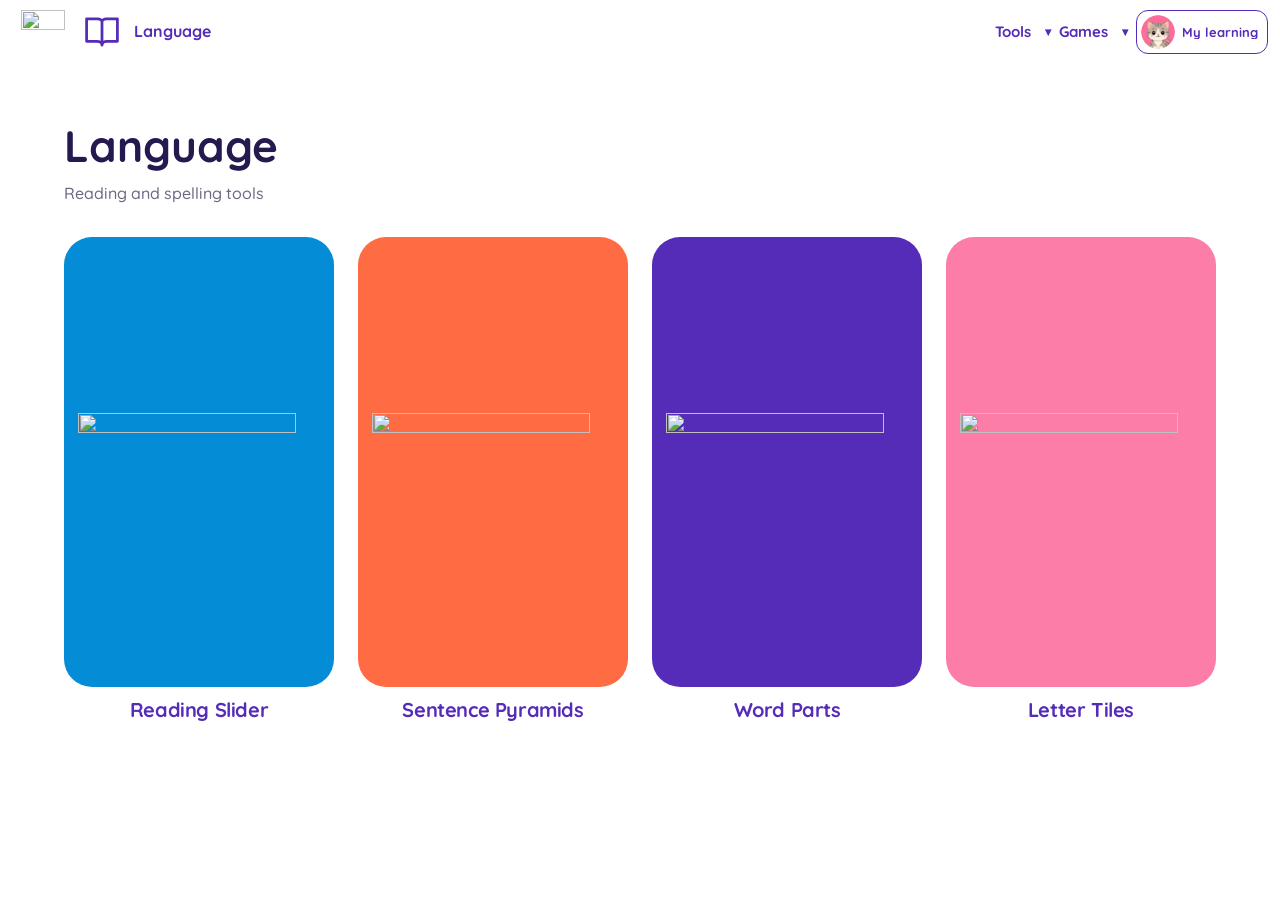
==== commit 7684356c: "Adds a game" ====
--- a/language/index.html
+++ b/language/index.html
@@ -31,7 +31,9 @@
 <meta name="twitter:image" content="https://meghanhorton.github.io/learning-lab/assets/img/branding/social-preview.png?v=7913369b5743">
 <meta name="twitter:image:alt" content="A fan of colorful cards for Reading Slider, Sentence Pyramids, Word Parts, Letter Tiles, Addition, and Lesson Plan.">
 <!-- LITTLE LEARNING LAB SOCIAL END -->
+<link rel="stylesheet" href="../assets/css/games.css">
 </head><body data-page="language"><nav id="appbar" class="appbar" aria-label="App navigation"><div class="nav-group" data-nav-slot="links"></div><span class="appbar-title"></span><div class="nav-group" data-nav-slot="reading"></div><div class="nav-group nav-actions" data-nav-slot="actions"></div><div class="nav-group" data-nav-slot="timer"></div><p id="app-notice" class="app-notice" role="status" aria-live="polite"></p></nav><main class="page-content home-content"><header class="language-page-heading"><h1>Language</h1><p>Reading and spelling tools</p></header><nav class="tool-grid" aria-label="Language tools"><a class="mascot-tool-card" data-tool="slider" href="slider.html"><span class="mascot-tool-art"><img src="../assets/img/tool-icons/reading-slider.png" alt="" width="2048" height="2304" loading="lazy" decoding="async"></span><h2 class="mascot-tool-title">Reading Slider</h2></a>
 <a class="mascot-tool-card" data-tool="pyramid" href="pyramid.html"><span class="mascot-tool-art"><img src="../assets/img/tool-icons/sentence-pyramids.png" alt="" width="2048" height="2304" loading="lazy" decoding="async"></span><h2 class="mascot-tool-title">Sentence Pyramids</h2></a>
 <a class="mascot-tool-card" data-tool="wordparts" href="wordparts.html"><span class="mascot-tool-art"><img src="../assets/img/tool-icons/word-parts.png" alt="" width="2048" height="2304" loading="lazy" decoding="async"></span><h2 class="mascot-tool-title">Word Parts</h2></a>
-<a class="mascot-tool-card" data-tool="lettertiles" href="lettertiles.html"><span class="mascot-tool-art"><img src="../assets/img/tool-icons/letter-tiles.png" alt="" width="2048" height="2304" loading="lazy" decoding="async"></span><h2 class="mascot-tool-title">Letter Tiles</h2></a></nav></main><script src="https://code.jquery.com/jquery-3.7.1.min.js"></script><script src="../assets/js/app.js"></script></body></html>+<a class="mascot-tool-card" data-tool="lettertiles" href="lettertiles.html"><span class="mascot-tool-art"><img src="../assets/img/tool-icons/letter-tiles.png" alt="" width="2048" height="2304" loading="lazy" decoding="async"></span><h2 class="mascot-tool-title">Letter Tiles</h2></a></nav></main><script src="https://code.jquery.com/jquery-3.7.1.min.js"></script><script src="../assets/js/app.js"></script><script src="../assets/js/games.js"></script>
+</body></html>
--- a/assets/css/styles.css
+++ b/assets/css/styles.css
@@ -679,3 +679,111 @@
 .dolch-setting input { flex:0 0 auto; margin:0; }
 .dolch-setting p { margin:8px 0 0; color:#625774; font-size:13px; line-height:1.5; }
 @media(max-width:576px) { .tool-help { padding:15px; } }
+
+/* STORY OVERVIEW v1 */
+.story-overview-dialog{box-sizing:border-box;width:min(52rem,calc(100vw - 2rem));max-height:calc(100vh - 2rem);max-height:calc(100dvh - 2rem);margin:auto;padding:clamp(1.25rem,4vw,2.5rem);border:3px solid #048CD6;border-radius:1.25rem;background:#fff;color:#222;overflow:auto;text-align:left;overscroll-behavior:contain;}
+.story-overview-dialog::backdrop{background:rgba(0,0,0,.55);}
+.story-overview-dialog h2{margin:0 0 .75rem;font-size:clamp(1.6rem,5vw,2.3rem);}
+.story-overview-dialog .story-overview-count{margin:0 0 1.5rem;padding:.75rem 1rem;border-radius:.8rem;background:#eaf6fd;color:#163b55;font-size:clamp(1.5rem,5vw,2.2rem);font-weight:700;line-height:1.3;}
+.story-overview-dialog .story-overview-text{white-space:pre-wrap;overflow-wrap:anywhere;font-size:clamp(1.35rem,4vw,1.9rem);line-height:1.65;margin:0 0 1.5rem;user-select:text;}
+.story-overview-dialog button{min-height:48px;white-space:normal;}
+
+/* LITTLE LEARNING LAB PROFILES v1 */
+.profile-bar{display:flex;align-items:center;gap:1rem;flex-wrap:wrap;padding:.55rem max(1rem,calc((100vw - 1100px)/2));background:#fff;border-bottom:1px solid #e5e5ec;color:#252235;}
+.profile-switch-button{display:inline-flex;align-items:center;gap:.65rem;background:#fff;color:#352357;border:2px solid #552CB8;border-radius:2rem;padding:.25rem .9rem .25rem .25rem;font:inherit;font-weight:700;min-height:48px;cursor:pointer;}
+.profile-switch-caption{font-size:.8rem;font-weight:400;}
+.profile-avatar{flex:0 0 auto;display:inline-block;width:48px;height:48px;border-radius:50%;background-color:#fff;background-repeat:no-repeat;vertical-align:middle;}
+.profile-dialog{box-sizing:border-box;width:min(48rem,calc(100vw - 2rem));max-height:calc(100vh - 2rem);max-height:calc(100dvh - 2rem);margin:auto;padding:clamp(1rem,4vw,2rem);border:3px solid #552CB8;border-radius:1.25rem;background:#fff;color:#252235;overflow:auto;text-align:left;overscroll-behavior:contain;}
+.profile-dialog::backdrop{background:rgba(0,0,0,.55);}
+.profile-dialog h2{margin:0 0 1rem;}.profile-dialog h3{margin-top:1.5rem;font-size:1.2rem;}
+.profile-grid{display:grid;grid-template-columns:repeat(auto-fit,minmax(130px,1fr));gap:1rem;margin:1rem 0;}
+.profile-card{padding:.65rem;border:1px solid #ddd7e8;border-radius:1rem;display:flex;gap:.5rem;flex-wrap:wrap;justify-content:center;}
+.profile-card-choice,.profile-animal-choice{display:flex;flex-direction:column;align-items:center;gap:.5rem;border:3px solid transparent;border-radius:1rem;background:#fff;color:#352357;padding:.5rem;min-height:48px;cursor:pointer;font:inherit;overflow-wrap:anywhere;}
+.profile-card-choice{width:100%;font-weight:700;}.profile-card-choice .profile-avatar{width:104px;height:104px;}
+.profile-card-choice[aria-current=true],.profile-animal-choice[aria-pressed=true]{border-color:#552CB8;background:#f6f1ff;}
+.profile-animal-choice .profile-avatar{width:88px;height:88px;}.profile-animal-choice span:last-child{text-transform:capitalize;}
+.profile-animal-grid{grid-template-columns:repeat(auto-fit,minmax(110px,1fr));}
+.profile-actions{display:flex;gap:.65rem;flex-wrap:wrap;margin:1rem 0;}.profile-actions button,.profile-card button,.profile-dialog button{min-height:44px;}
+.profile-lessons{max-width:1100px;margin:1.25rem auto;padding:1rem;border:2px solid #FFC567;border-radius:1rem;background:#fff;color:#252235;}
+.profile-lessons h2{font-size:1.3rem;margin:0 0 .75rem;}.profile-lessons label{display:block;margin-bottom:.3rem;}
+.profile-copy-controls{display:flex;gap:.65rem;align-items:center;flex-wrap:wrap;}.profile-copy-controls select{max-width:22rem;}
+.profile-copy-controls[hidden]{display:none!important;}.profile-error{color:#962c26;background:#fff0ed;padding:.65rem;border-radius:.5rem;margin:.5rem 0;}
+.profile-switch-button:focus-visible,.profile-card-choice:focus-visible,.profile-animal-choice:focus-visible{outline:3px solid #048CD6;outline-offset:3px;}
+@media(max-width:600px){.profile-lessons{margin:1rem;}.profile-switch-caption{display:none;}}
+
+.profile-avatar{background-size:400% 266.66666666666663%;}
+.profile-avatar[data-animal="kitten"]{background-position:0.0% 9.999999999999996%;}
+.profile-avatar[data-animal="puppy"]{background-position:33.33333333333333% 9.999999999999996%;}
+.profile-avatar[data-animal="bunny"]{background-position:66.66666666666666% 9.999999999999996%;}
+.profile-avatar[data-animal="fox"]{background-position:100.0% 9.999999999999996%;}
+.profile-avatar[data-animal="red panda"]{background-position:0.0% 90.0%;}
+.profile-avatar[data-animal="otter"]{background-position:33.33333333333333% 90.0%;}
+.profile-avatar[data-animal="bear"]{background-position:66.66666666666666% 90.0%;}
+.profile-avatar[data-animal="penguin"]{background-position:100.0% 90.0%;}
+
+/* PROFILE NAV PLACEMENT v1 */
+#appbar .profile-bar{display:inline-flex;align-items:center;flex:0 0 auto;gap:0;margin:0;padding:0;border:0;background:transparent;color:inherit;max-width:100%;}
+#appbar [data-nav-slot="links"]{flex-wrap:wrap;min-width:0;}
+#appbar .profile-switch-button{display:inline-flex;align-items:center;gap:.45rem;min-height:44px;height:44px;margin:0;padding:3px 9px 3px 4px;border:1.5px solid currentColor;border-radius:12px;background:transparent;color:inherit;font-size:13px;line-height:1.15;white-space:nowrap;}
+#appbar .profile-switch-button .profile-avatar{width:34px;height:34px;flex:0 0 34px;}
+#appbar .profile-nav-name{max-width:12ch;overflow:hidden;text-overflow:ellipsis;white-space:nowrap;}
+#appbar .profile-switch-caption{display:none;}
+#appbar .profile-switch-button:focus-visible{outline:3px solid currentColor;outline-offset:3px;}
+#appbar .profile-bar .profile-error{max-width:22rem;font-size:12px;white-space:normal;}
+@media(max-width:480px){#appbar .profile-nav-name{display:none;}#appbar .profile-switch-button{padding:3px 4px;}}
+
+/* PROFILE SPACING AND CROPS v1 */
+body[data-page="lesson"] > .profile-lessons{margin-top:calc(var(--nav-height,76px) + 24px);}
+body[data-page="lesson"] > .profile-lessons + #lesson-panel{padding-top:24px;}
+.profile-avatar{background-size:contain!important;background-position:center!important;background-color:transparent;}
+.profile-avatar[data-animal="kitten"]{background-image:url("../img/profiles/kitten.png?v=crop1")!important;}
+.profile-avatar[data-animal="puppy"]{background-image:url("../img/profiles/puppy.png?v=crop1")!important;}
+.profile-avatar[data-animal="bunny"]{background-image:url("../img/profiles/bunny.png?v=crop1")!important;}
+.profile-avatar[data-animal="fox"]{background-image:url("../img/profiles/fox.png?v=crop1")!important;}
+.profile-avatar[data-animal="red panda"]{background-image:url("../img/profiles/red-panda.png?v=crop1")!important;}
+.profile-avatar[data-animal="otter"]{background-image:url("../img/profiles/otter.png?v=crop1")!important;}
+.profile-avatar[data-animal="bear"]{background-image:url("../img/profiles/bear.png?v=crop1")!important;}
+.profile-avatar[data-animal="penguin"]{background-image:url("../img/profiles/penguin.png?v=crop1")!important;}
+
+/* LESSON NAV CONSOLIDATION v2 */
+#appbar .nav-tools-profile{display:flex;align-items:center;gap:8px;margin-left:auto;order:90;flex:0 0 auto;}
+#appbar .nav-tools-profile .profile-bar{padding:0;margin:0;border:0;background:transparent;color:inherit;display:inline-flex;}
+#appbar .nav-tools-profile .minimal-tools{margin:0;}
+body.lesson-ui-v2 #lesson-panel{padding-top:calc(var(--nav-height,76px) + 24px);padding-bottom:calc(var(--lesson-v2-footer-height,110px) + 28px);}
+#profile-page-title{font-size:clamp(28px,4vw,42px);margin:0 0 22px;line-height:1.2;overflow-wrap:anywhere;}
+body.lesson-ui-v2 #lesson-title{font-size:clamp(21px,3vw,29px);margin:0;}
+body.lesson-ui-v2 #lesson-editor-nav{position:fixed;left:0;right:0;bottom:0;overflow:visible!important;z-index:1001;}
+body.lesson-ui-v2 #lesson-editor-nav .lesson-editor-inner{display:flex;align-items:center;justify-content:center;gap:12px;flex-wrap:wrap;overflow:visible!important;}
+body.lesson-ui-v2 #lesson-editor-nav [data-nav-slot="lesson-editor"]{display:flex;align-items:center;gap:10px;flex-wrap:wrap;overflow:visible!important;}
+body.lesson-ui-v2 .lesson-quick-actions{display:inline-flex;gap:0;border:1px solid #cec3e5;border-radius:12px;overflow:hidden;}
+body.lesson-ui-v2 #lesson-editor-nav .lesson-quick-actions .icon-button{width:44px;height:44px;min-width:44px;min-height:44px;padding:10px;border:0;border-radius:0;justify-content:center;}
+body.lesson-ui-v2 .lesson-quick-actions .icon-button+.icon-button{border-left:1px solid #cec3e5!important;}
+body.lesson-ui-v2 .lesson-quick-actions .lesson-editor-label,body.lesson-ui-v2 .lesson-quick-actions .lesson-control-label{display:none!important;}
+.lesson-dropup{position:relative;flex:0 0 auto;}
+.lesson-dropup>summary{list-style:none;cursor:pointer;border:1.5px solid #cec3e5;background:white;color:#352357;border-radius:12px;min-height:44px;padding:11px 13px;font-size:14px;font-weight:700;white-space:nowrap;}
+.lesson-dropup>summary::-webkit-details-marker{display:none;}.lesson-dropup>summary::after{content:' ▴';}.lesson-dropup[open]>summary{background:#f5f0ff;border-color:#552CB8;}
+.lesson-menu-panel{position:absolute;bottom:calc(100% + 10px);left:0;width:min(310px,calc(100vw - 24px));max-height:min(60vh,28rem);overflow:auto;padding:12px;border:1px solid #ded8ef;border-radius:14px;background:#fff;color:#25194f;box-shadow:0 6px 24px #25194f30;z-index:1100;}
+.lesson-dropup:not([open])>.lesson-menu-panel{display:none!important;}
+body.lesson-ui-v2 #lesson-editor-nav .lesson-menu-panel .icon-button{display:flex;justify-content:flex-start;width:100%;height:auto;min-height:44px;gap:10px;padding:10px;border:0;border-radius:8px;white-space:normal;text-align:left;}
+.lesson-menu-panel .lesson-control-label{font-size:14px;}.lesson-menu-panel .nav-icon{width:20px;height:20px;}.lesson-menu-subheading{border-top:1px solid #e5dfee;margin-top:8px;padding:12px 8px 5px;font-size:12px;font-weight:700;color:#736b8b;}
+.lesson-menu-panel .lesson-delete-action{color:#a32926!important;}.lesson-menu-panel label{display:block;font-weight:700;margin-bottom:8px;}.lesson-saved-count{font-size:12px;margin:10px 0 0;color:#736b8b;}
+body.lesson-ui-v2 #lesson-weekly-pdf{display:inline-flex;width:auto;min-height:44px;gap:8px;padding:10px 12px;}
+body.lesson-ui-v2 #lesson-weekly-pdf .lesson-control-label{font-size:14px;white-space:nowrap;}
+.lesson-dropup>summary:focus-visible{outline:3px solid #048CD6;outline-offset:3px;}
+@media(max-width:600px){body.lesson-ui-v2 #lesson-editor-nav .lesson-editor-inner{gap:8px;}body.lesson-ui-v2 #lesson-editor-nav [data-nav-slot="lesson-editor"]{gap:8px;justify-content:center;}.lesson-dropup>summary{padding:11px 9px;font-size:13px;}}
+
+body.lesson-ui-v2 #lesson-editor-nav .lesson-menu-panel .icon-button[hidden]{display:none!important;}
+
+/* TOOLS PROFILE FAR RIGHT v1 */
+#appbar.appbar{display:flex!important;left:0!important;right:0!important;width:100%!important;max-width:none!important;box-sizing:border-box!important;padding-right:max(12px,env(safe-area-inset-right,0px))!important;}
+#appbar.appbar>#nav-tools-profile.nav-tools-profile{display:flex!important;align-items:center!important;justify-content:flex-end!important;flex:1 0 auto!important;order:2147483647!important;margin:0 0 0 auto!important;width:auto!important;max-width:none!important;gap:8px!important;}
+#appbar #nav-tools-profile>.minimal-tools,#appbar #nav-tools-profile>.profile-bar{flex:0 0 auto!important;margin:0!important;}
+#appbar #nav-tools-profile>.minimal-tools{position:relative!important;}
+#appbar #nav-tools-profile>.minimal-tools>:not(summary){left:auto!important;right:0!important;}
+
+/* LESSON MENU TEXT STYLING v1 */
+body.lesson-ui-v2 #lesson-manage-menu>summary,
+body.lesson-ui-v2 #lesson-saved-menu>summary{color:#552CB8!important;}
+body.lesson-ui-v2 #lesson-weekly-pdf,
+body.lesson-ui-v2 #lesson-weekly-pdf .lesson-control-label,
+body.lesson-ui-v2 #lesson-weekly-pdf .lesson-editor-label{font-weight:700!important;}
--- a/assets/css/games.css
+++ b/assets/css/games.css
@@ -0,0 +1,31 @@
+/* Games uses the same heading, art and card classes as reading tools. */
+.home-content #reading-games{margin-top:48px;margin-bottom:48px;scroll-margin-top:calc(var(--nav-height,76px) + 24px)}
+.home-content #reading-games .tool-grid{grid-template-columns:repeat(4,minmax(0,1fr));gap:24px;align-items:start}
+.home-content #reading-games .mascot-tool-card{max-width:none}
+.mascot-tool-card[data-tool="wordwizard"]{--mascot-color:#552CB8;--tool-color:#552CB8;--tool-ink:#fff;--tool-name-color:#552CB8}
+.tool-theme[data-tool="wordwizard"]{--tool-color:#552CB8;--tool-ink:#fff;--tool-name-color:#552CB8}
+body[data-page="wordwizard"] .ww-wrap{padding-top:calc(var(--nav-height,76px) + 32px)}
+body[data-page="wordwizard"] .appbar .tool-brand-name{color:#552CB8}
+[data-games-menu] a img{flex:0 0 auto;vertical-align:middle}
+@media(max-width:900px){.home-content #reading-games .tool-grid{grid-template-columns:repeat(2,minmax(0,1fr))}}
+@media(max-width:576px){.home-content #reading-games .tool-grid{grid-template-columns:1fr}.home-content #reading-games{margin-top:36px;margin-bottom:36px}}
+/* WORD WIZARD FONT REPAIR v2 */
+body[data-page="wordwizard"]{font-family:'Quicksand',Arial,sans-serif!important;font-weight:500;color:#25194f}
+body[data-page="wordwizard"] :is(h1,h2,h3,p,label,select,summary,.ww-btn,.ww-feedback,.ww-trail,.ww-nav,.appbar,.tool-brand-name){font-family:'Quicksand',Arial,sans-serif!important}
+body[data-page="wordwizard"] :is(h1,h2,h3,summary,.ww-btn,.ww-feedback,.tool-brand-name){font-weight:700}
+body[data-page="wordwizard"] .ww-tile,body[data-page="wordwizard"] .ww-bank button,body[data-page="wordwizard"] .tile,body[data-page="wordwizard"] .bank button{font-family:'KG Primary Penmanship Alt',Arial,sans-serif!important;font-weight:400!important;font-synthesis:none}
+body[data-page="wordwizard"] #appbar .appbar-title{display:flex!important;align-items:center;min-width:0}
+body[data-page="wordwizard"] #appbar .ww-navbar-brand{display:inline-flex;align-items:center;gap:9px}
+body[data-page="wordwizard"] #appbar .ww-navbar-brand img{width:46px;height:46px;object-fit:contain;flex:none}
+body[data-page="wordwizard"] #appbar .ww-navbar-brand .tool-brand-name{display:inline!important;color:#552CB8;font-size:16px;font-weight:700;white-space:nowrap}
+@media(max-width:576px){body[data-page="wordwizard"] #appbar .ww-navbar-brand img{width:36px;height:36px}body[data-page="wordwizard"] #appbar .ww-navbar-brand .tool-brand-name{font-size:13px}}
+/* WORD WIZARD NAV DIVIDER */
+body[data-page="wordwizard"] #appbar .appbar-title{
+  border-inline-start:1px solid var(--border-color,#ded8ef);
+  padding-inline-start:14px;
+  margin-inline-start:2px;
+  align-self:center;
+}
+@media(max-width:576px){
+  body[data-page="wordwizard"] #appbar .appbar-title{padding-inline-start:10px;}
+}
